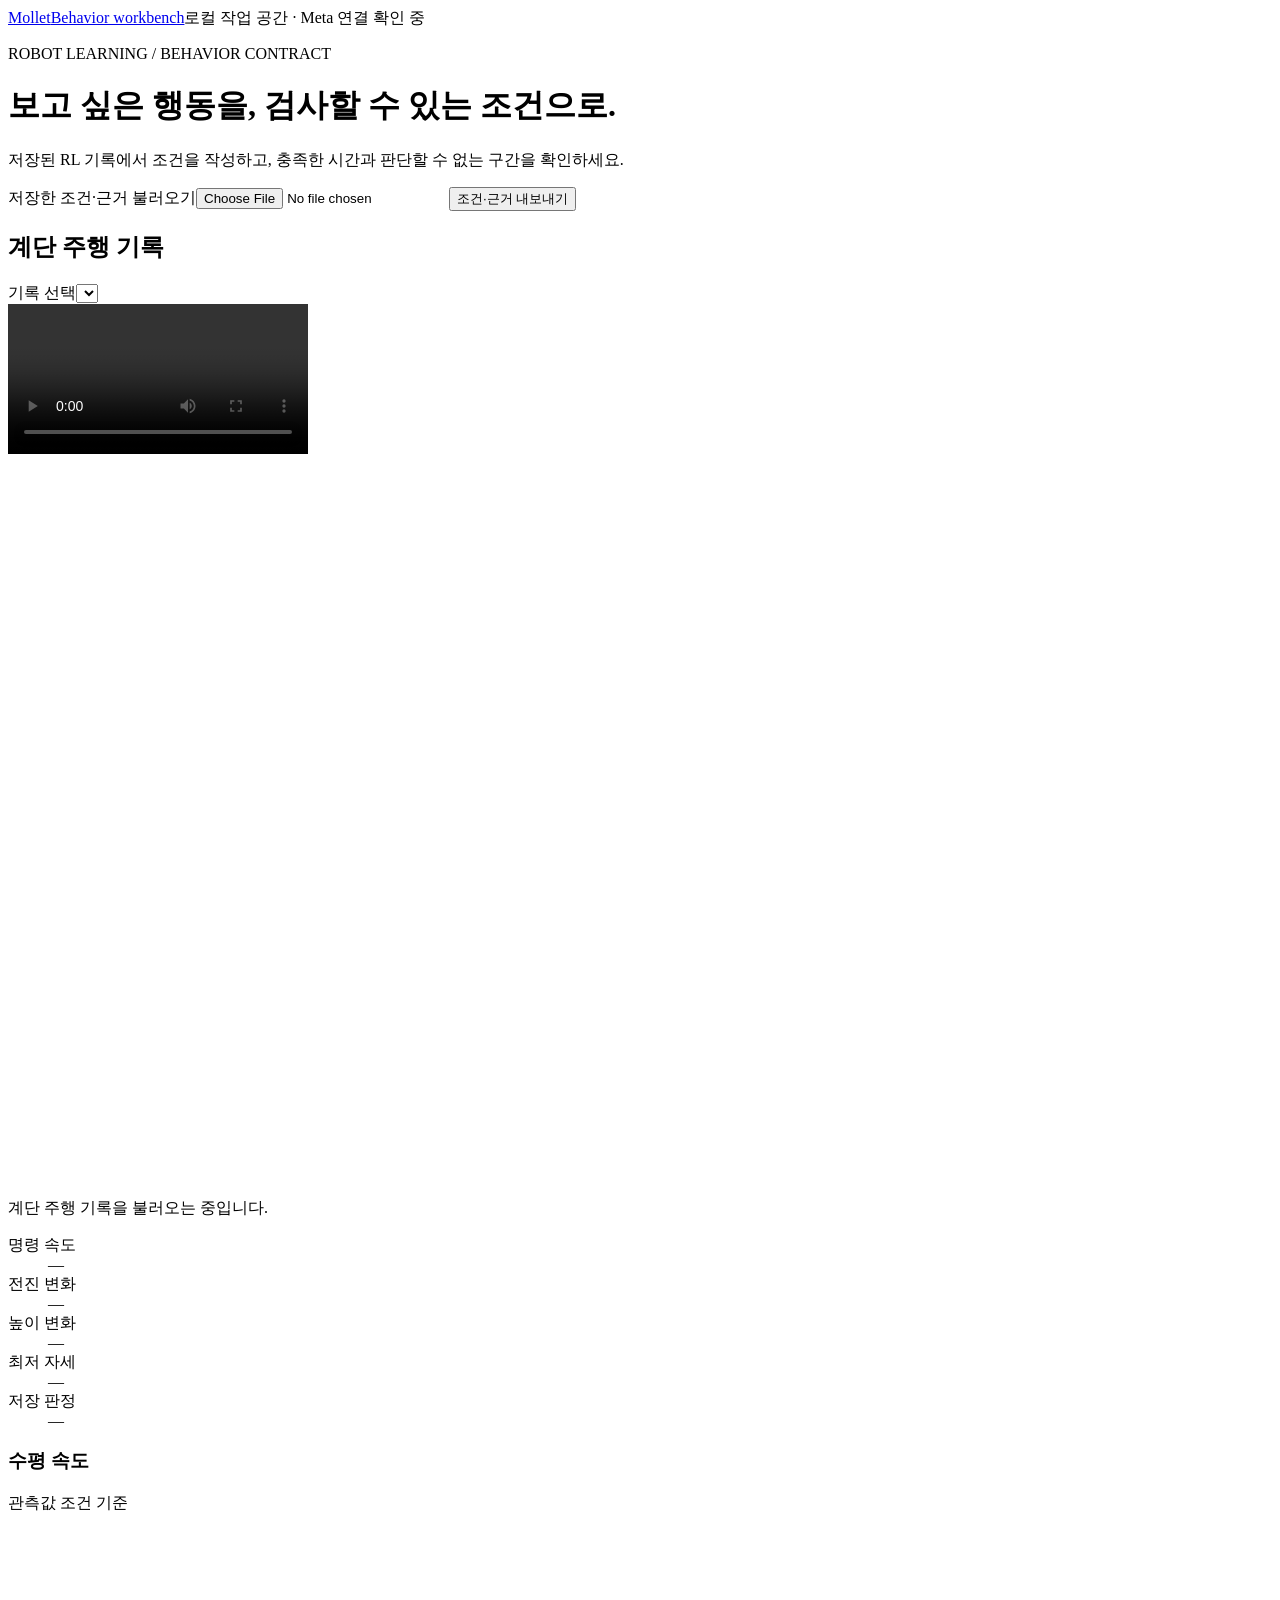
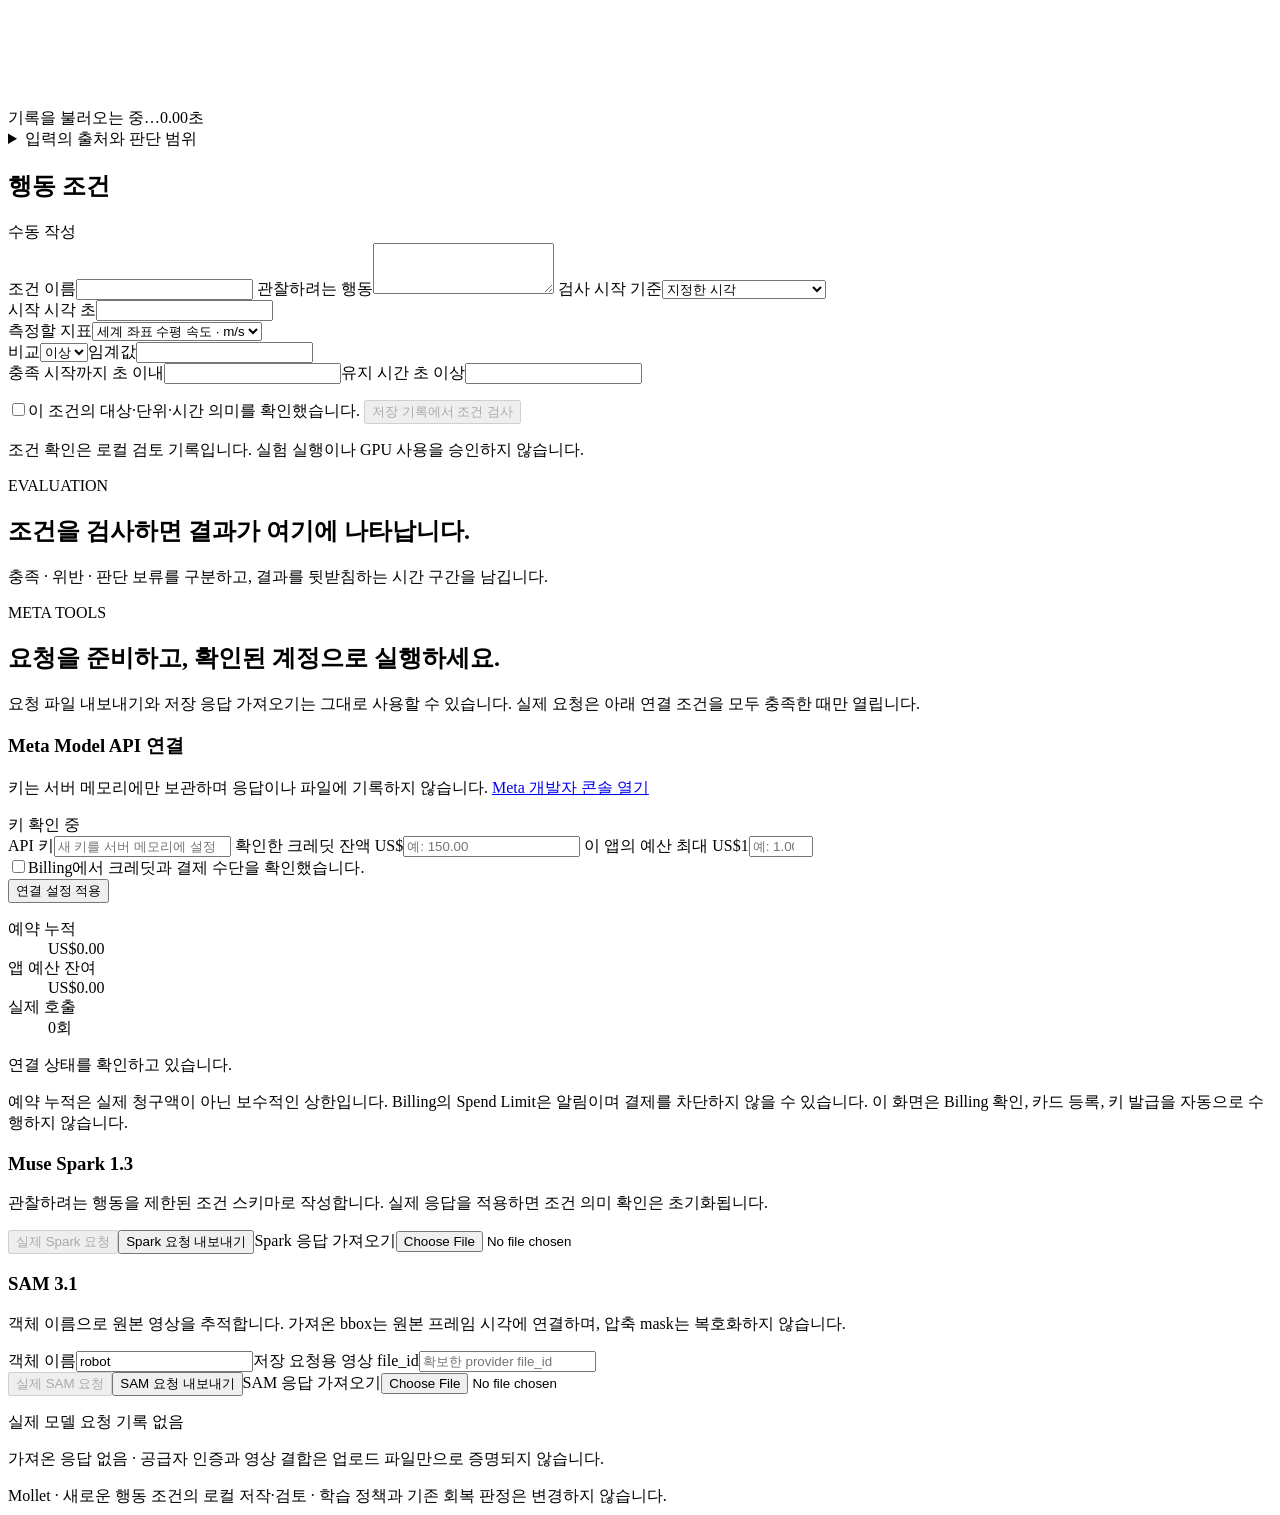
==== src/rl_triage/behavior_authoring/web/index.html @ 264f5475 "feat(behavior-authoring): 저장한 조건과 근거 복구 기능 추가" ====
<!doctype html>
<html lang="ko">
<head><meta charset="utf-8"><meta name="viewport" content="width=device-width,initial-scale=1"><title>Mollet · 행동 조건 편집기</title><link rel="stylesheet" href="/style.css"><script src="/app.js" defer></script></head>
<body>
<header><a class="brand" href="/">Mollet<span>Behavior workbench</span></a><span id="apiMode" class="mode">로컬 작업 공간 · Meta 연결 확인 중</span></header>
<main>
  <div class="intro"><div><p class="eyebrow">ROBOT LEARNING / BEHAVIOR CONTRACT</p><h1>보고 싶은 행동을, 검사할 수 있는 조건으로.</h1><p>저장된 RL 기록에서 조건을 작성하고, 충족한 시간과 판단할 수 없는 구간을 확인하세요.</p></div><div class="buttons"><label class="file-button">저장한 조건·근거 불러오기<input id="restoreExport" type="file" accept=".json,application/json"></label><button id="export" class="secondary">조건·근거 내보내기</button></div></div>
  <p id="error" class="error" role="alert" hidden></p>
  <div class="workspace">
    <section class="viewer" aria-labelledby="videoHeading">
      <div class="section-head"><h2 id="videoHeading">계단 주행 기록</h2><label class="clip-label">기록 선택<select id="clip" aria-label="이족·사족 계단 주행 기록"></select></label></div>
      <div class="video-wrap"><video id="video" controls preload="metadata" playsinline aria-label="저장된 Isaac Lab 계단 주행 영상"></video><canvas id="overlay" width="1280" height="720" aria-label="지정 영역과 가져온 객체의 위치"></canvas></div>
      <p id="caption" class="caption">계단 주행 기록을 불러오는 중입니다.</p>
      <dl id="assessment" class="assessment" aria-label="저장 기록 요약">
        <div><dt>명령 속도</dt><dd id="commandSummary">—</dd></div><div><dt>전진 변화</dt><dd id="dxSummary">—</dd></div><div><dt>높이 변화</dt><dd id="dzSummary">—</dd></div><div><dt>최저 자세</dt><dd id="upSummary">—</dd></div><div><dt>저장 판정</dt><dd id="acceptanceSummary">—</dd></div>
      </dl>
      <div class="chart-head"><h3 id="chartHeading">수평 속도</h3><span><i class="legend actual"></i>관측값 <i class="legend threshold"></i>조건 기준</span></div>
      <canvas id="chart" width="960" height="190" role="img" aria-label="시간에 따른 수평 속도와 조건 임계값"></canvas>
      <div class="chart-meta"><span id="recordInfo">기록을 불러오는 중…</span><span id="timeInfo">0.00초</span></div>
      <details><summary>입력의 출처와 판단 범위</summary><p id="provenance"></p><p>이 예제는 보관된 개발 자료입니다. 조건 결과는 기존의 26조건 회복 판정이나 모델의 성능을 대신하지 않습니다. Go2 0.25 m/s는 상태 SHA로 연결한 원문을 사용합니다. 0.75 m/s 두 기록은 요약만 표시합니다.</p></details>
    </section>
    <section class="editor" aria-labelledby="contractHeading">
      <div class="section-head"><h2 id="contractHeading">행동 조건</h2><span id="sourceTag">수동 작성</span></div>
      <form id="form">
        <label>조건 이름<input id="title" maxlength="200" required></label>
        <label>관찰하려는 행동<textarea id="instruction" rows="3" maxlength="4000" required></textarea></label>
        <label>검사 시작 기준<select id="trigger"><option value="time">지정한 시각</option><option value="region_entry">객체가 지정 영역에 진입</option></select></label>
        <div id="timeFields"><label>시작 시각 <span>초</span><input id="at" type="number" min="0" step="0.02" required></label></div>
        <fieldset id="regionFields" hidden><legend>화면상 영역 · 정규화 좌표</legend><label>객체 ID<input id="objectId" value="1" maxlength="100"></label><div class="four"><label>왼쪽<input id="x1" type="number" min="0" max="1" step="0.01" value="0.35"></label><label>위<input id="y1" type="number" min="0" max="1" step="0.01" value="0.3"></label><label>오른쪽<input id="x2" type="number" min="0" max="1" step="0.01" value="0.65"></label><label>아래<input id="y2" type="number" min="0" max="1" step="0.01" value="0.8"></label></div><p class="hint">영상 위에서 영역을 그리거나 좌표를 입력하세요. SAM 응답의 객체 bbox 중심을 사용합니다. 예제의 영상 승인이 보류되어 영역 판정도 보류됩니다.</p></fieldset>
        <label>측정할 지표<select id="metric"><option value="horizontal_speed_mps">세계 좌표 수평 속도 · m/s</option><option value="command_speed_mps">명령 수평 속도 · m/s</option><option value="base_height_m">몸체 기준점 세계 z · m</option><option value="up_axis_z">수직축 정렬 · -1~1</option></select></label>
        <div class="two"><label>비교<select id="op"><option value="gte">이상</option><option value="lte">이하</option></select></label><label>임계값<input id="threshold" type="number" step="0.01" required></label></div>
        <div class="two"><label>충족 시작까지 <span>초 이내</span><input id="deadline" type="number" min="0" step="0.1" required></label><label>유지 시간 <span>초 이상</span><input id="hold" type="number" min="0.01" step="0.1" required></label></div>
        <p id="plainCondition" class="condition-summary"></p>
        <label class="check"><input id="reviewed" type="checkbox"><span>이 조건의 대상·단위·시간 의미를 확인했습니다.</span></label>
        <button type="submit" class="primary" id="evaluate" disabled>저장 기록에서 조건 검사</button>
      </form>
      <p class="hint">조건 확인은 로컬 검토 기록입니다. 실험 실행이나 GPU 사용을 승인하지 않습니다.</p>
    </section>
  </div>
  <section class="result" aria-labelledby="resultHeading"><div><p class="eyebrow">EVALUATION</p><h2 id="resultHeading">조건을 검사하면 결과가 여기에 나타납니다.</h2><p id="resultReason">충족 · 위반 · 판단 보류를 구분하고, 결과를 뒷받침하는 시간 구간을 남깁니다.</p></div><div class="result-actions"><span id="stage"></span><button id="jump" class="secondary" hidden>근거 시각으로 이동</button></div><ul id="warnings"></ul></section>
  <section class="connections" aria-labelledby="connectionsHeading">
    <div><p class="eyebrow">META TOOLS</p><h2 id="connectionsHeading">요청을 준비하고, 확인된 계정으로 실행하세요.</h2><p>요청 파일 내보내기와 저장 응답 가져오기는 그대로 사용할 수 있습니다. 실제 요청은 아래 연결 조건을 모두 충족한 때만 열립니다.</p></div>
    <div class="meta-setup" aria-labelledby="metaSetupHeading">
      <div class="meta-setup-head"><div><h3 id="metaSetupHeading">Meta Model API 연결</h3><p>키는 서버 메모리에만 보관하며 응답이나 파일에 기록하지 않습니다. <a href="https://dev.meta.ai/" target="_blank" rel="noreferrer">Meta 개발자 콘솔 열기</a></p></div><span id="keyConfigured" class="status-pill">키 확인 중</span></div>
      <div class="meta-settings">
        <label>API 키<input id="metaApiKey" type="password" autocomplete="off" spellcheck="false" placeholder="새 키를 서버 메모리에 설정"></label>
        <label>확인한 크레딧 잔액 <span>US$</span><input id="metaCredit" type="number" min="0" step="0.01" placeholder="예: 150.00" required></label>
        <label>이 앱의 예산 <span>최대 US$1</span><input id="metaBudget" type="number" min="0.01" max="1" step="0.01" placeholder="예: 1.00" required></label>
      </div>
      <label class="check meta-confirm"><input id="metaCreditConfirmed" type="checkbox"><span>Billing에서 크레딧과 결제 수단을 확인했습니다.</span></label>
      <div class="buttons"><button id="metaConfigure" class="primary">연결 설정 적용</button></div>
      <dl class="meta-budget" aria-label="Meta API 사용 예산">
        <div><dt>예약 누적</dt><dd id="metaReserved">US$0.00</dd></div><div><dt>앱 예산 잔여</dt><dd id="metaAvailable">US$0.00</dd></div><div><dt>실제 호출</dt><dd id="metaCalls">0회</dd></div>
      </dl>
      <p id="metaConnectionStatus" role="status" class="hint">연결 상태를 확인하고 있습니다.</p><ul id="metaBlockers" class="meta-blockers"></ul>
      <p class="hint">예약 누적은 실제 청구액이 아닌 보수적인 상한입니다. Billing의 Spend Limit은 알림이며 결제를 차단하지 않을 수 있습니다. 이 화면은 Billing 확인, 카드 등록, 키 발급을 자동으로 수행하지 않습니다.</p>
    </div>
    <div class="tool-columns">
      <div><h3>Muse Spark 1.3</h3><p>관찰하려는 행동을 제한된 조건 스키마로 작성합니다. 실제 응답을 적용하면 조건 의미 확인은 초기화됩니다.</p><div class="buttons"><button id="sparkLive" class="primary" disabled>실제 Spark 요청</button><button id="sparkRequest" class="secondary">Spark 요청 내보내기</button><label class="file-button">Spark 응답 가져오기<input id="sparkResponse" type="file" accept=".json,.txt,.sse"></label></div></div>
      <div><h3>SAM 3.1</h3><p>객체 이름으로 원본 영상을 추적합니다. 가져온 bbox는 원본 프레임 시각에 연결하며, 압축 mask는 복호화하지 않습니다.</p><div class="two"><label>객체 이름<input id="target" value="robot" maxlength="200"></label><label>저장 요청용 영상 file_id<input id="videoRef" placeholder="확보한 provider file_id" maxlength="500"></label></div><div class="buttons"><button id="samLive" class="primary" disabled>실제 SAM 요청</button><button id="samRequest" class="secondary">SAM 요청 내보내기</button><label class="file-button">SAM 응답 가져오기<input id="samResponse" type="file" accept=".json,.txt,.sse"></label></div></div>
    </div>
    <p id="metaRunStatus" role="status" class="hint">실제 모델 요청 기록 없음</p><p id="importStatus" role="status" class="hint">가져온 응답 없음 · 공급자 인증과 영상 결합은 업로드 파일만으로 증명되지 않습니다.</p>
  </section>
</main><footer>Mollet · 새로운 행동 조건의 로컬 저작·검토 · 학습 정책과 기존 회복 판정은 변경하지 않습니다.</footer>
</body></html>
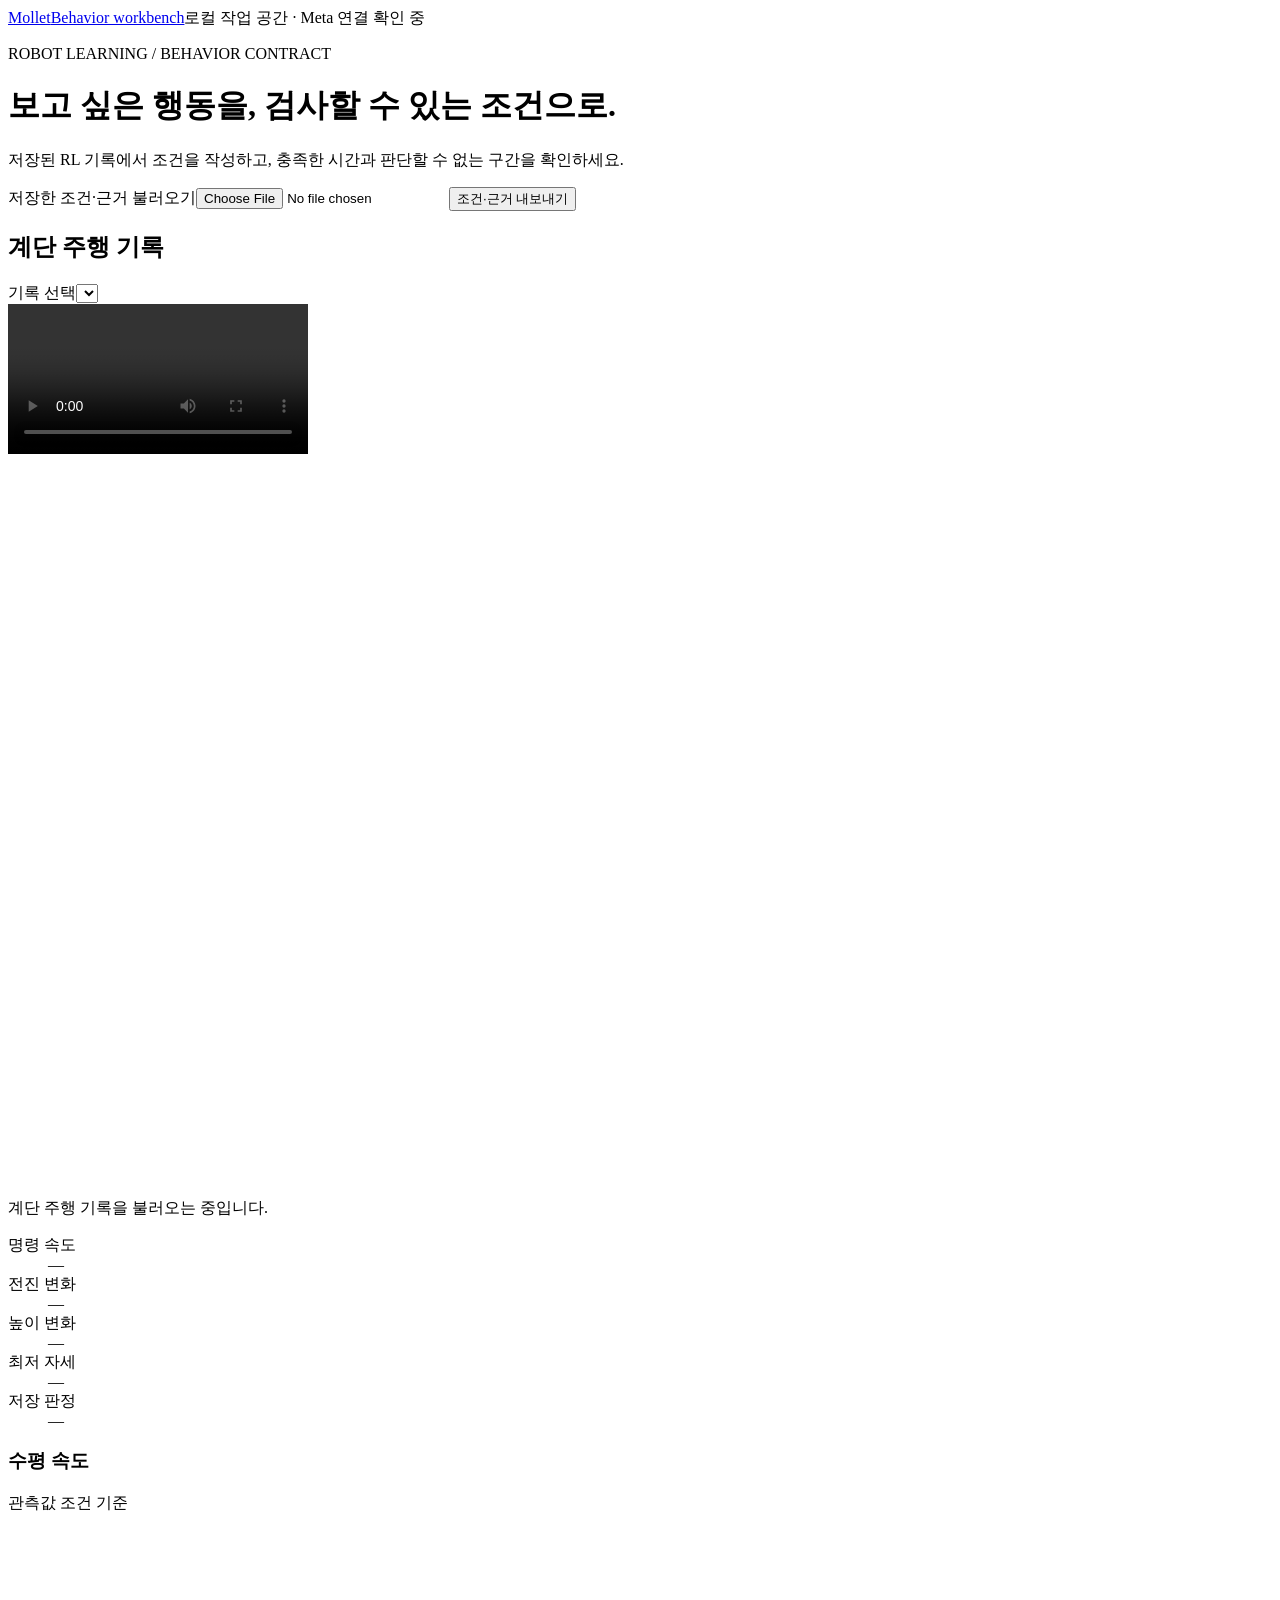
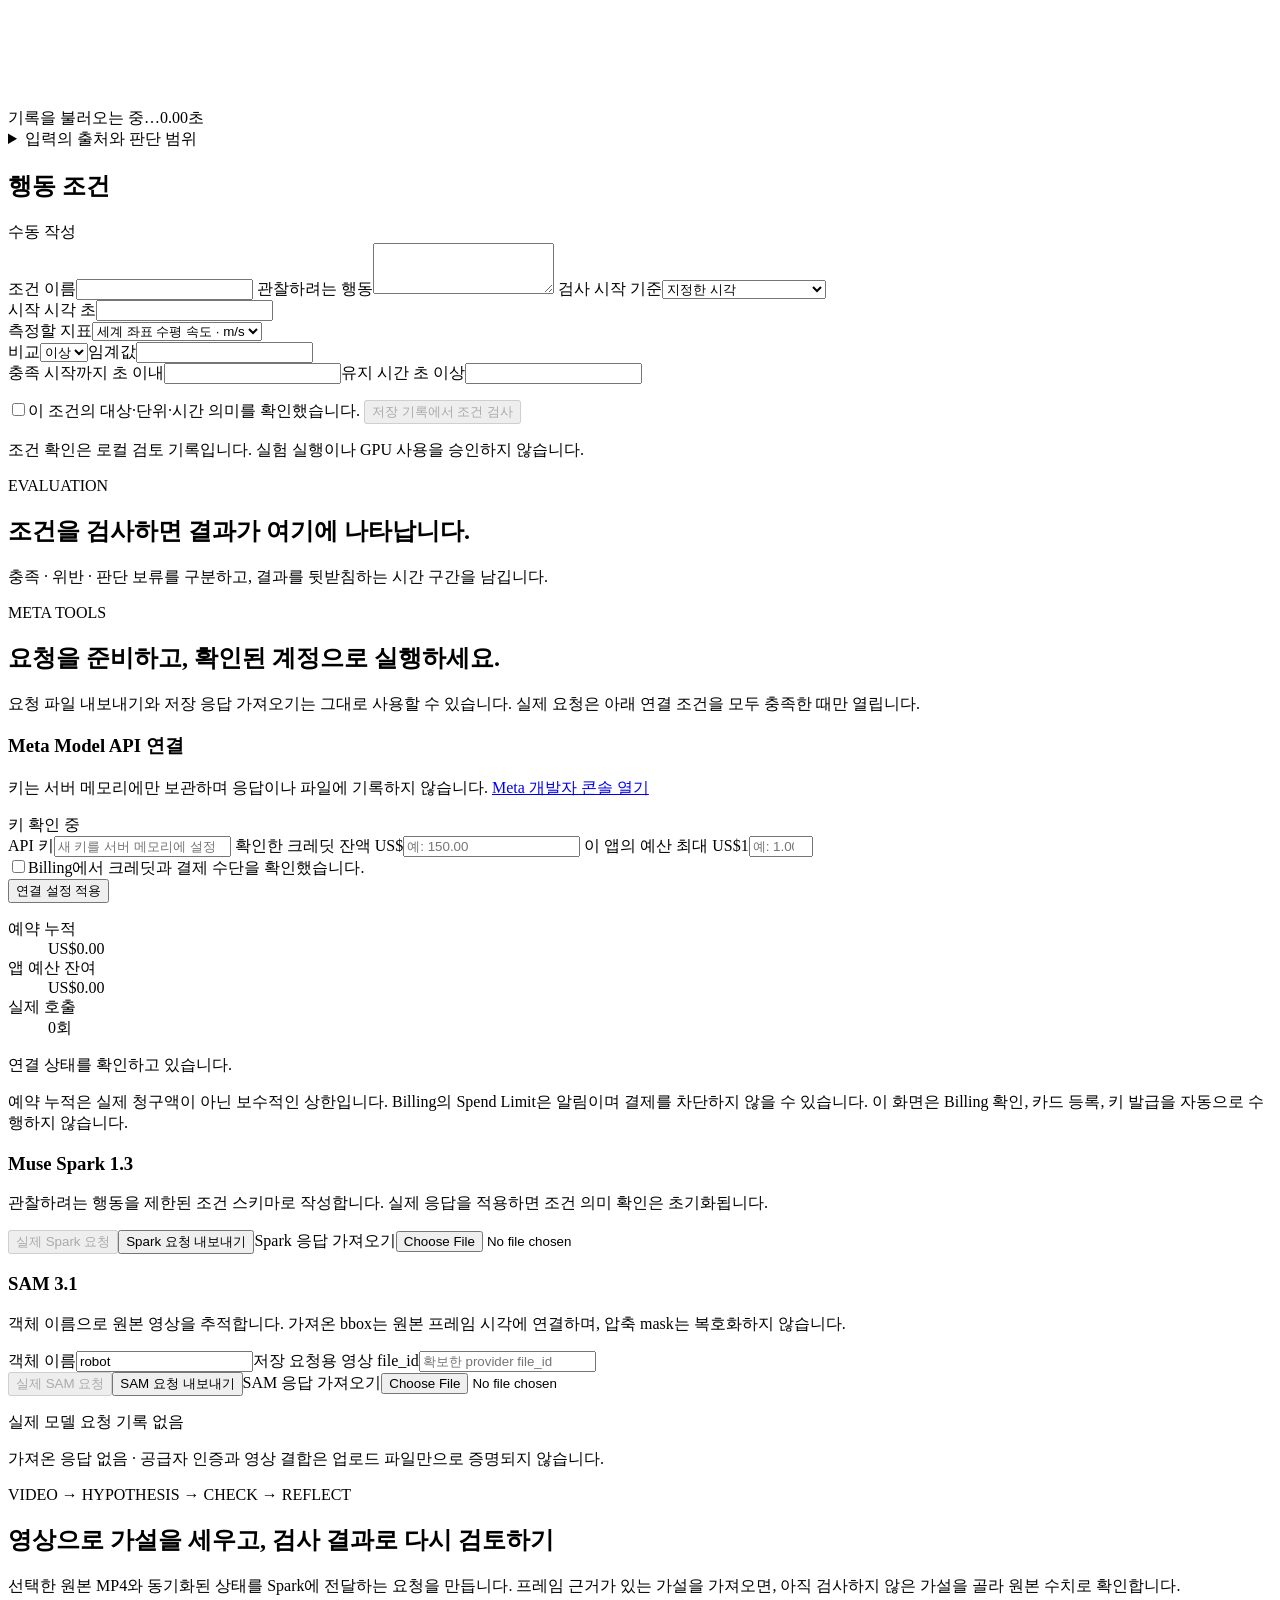
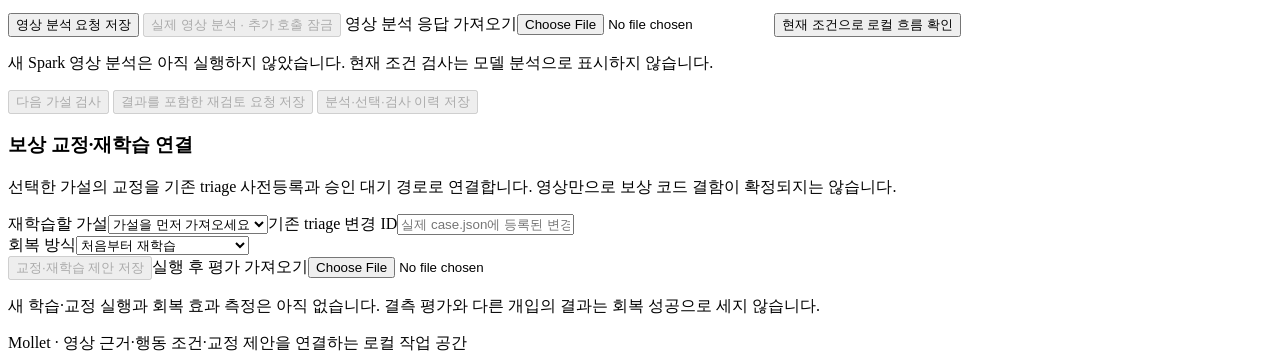
==== commit cc73d217: "feat(meta): 영상 가설 검토와 등록 교정 소비 경로 연결" ====
--- a/src/rl_triage/behavior_authoring/web/index.html
+++ b/src/rl_triage/behavior_authoring/web/index.html
@@ -1,6 +1,6 @@
 <!doctype html>
 <html lang="ko">
-<head><meta charset="utf-8"><meta name="viewport" content="width=device-width,initial-scale=1"><title>Mollet · 행동 조건 편집기</title><link rel="stylesheet" href="/style.css"><script src="/app.js" defer></script></head>
+<head><meta charset="utf-8"><meta name="viewport" content="width=device-width,initial-scale=1"><title>Mollet · 행동 조건 편집기</title><link rel="stylesheet" href="/style.css"><script src="/app.js" defer></script><script src="/improvement.js" defer></script></head>
 <body>
 <header><a class="brand" href="/">Mollet<span>Behavior workbench</span></a><span id="apiMode" class="mode">로컬 작업 공간 · Meta 연결 확인 중</span></header>
 <main>
@@ -29,7 +29,7 @@
         <fieldset id="regionFields" hidden><legend>화면상 영역 · 정규화 좌표</legend><label>객체 ID<input id="objectId" value="1" maxlength="100"></label><div class="four"><label>왼쪽<input id="x1" type="number" min="0" max="1" step="0.01" value="0.35"></label><label>위<input id="y1" type="number" min="0" max="1" step="0.01" value="0.3"></label><label>오른쪽<input id="x2" type="number" min="0" max="1" step="0.01" value="0.65"></label><label>아래<input id="y2" type="number" min="0" max="1" step="0.01" value="0.8"></label></div><p class="hint">영상 위에서 영역을 그리거나 좌표를 입력하세요. SAM 응답의 객체 bbox 중심을 사용합니다. 예제의 영상 승인이 보류되어 영역 판정도 보류됩니다.</p></fieldset>
         <label>측정할 지표<select id="metric"><option value="horizontal_speed_mps">세계 좌표 수평 속도 · m/s</option><option value="command_speed_mps">명령 수평 속도 · m/s</option><option value="base_height_m">몸체 기준점 세계 z · m</option><option value="up_axis_z">수직축 정렬 · -1~1</option></select></label>
         <div class="two"><label>비교<select id="op"><option value="gte">이상</option><option value="lte">이하</option></select></label><label>임계값<input id="threshold" type="number" step="0.01" required></label></div>
-        <div class="two"><label>충족 시작까지 <span>초 이내</span><input id="deadline" type="number" min="0" step="0.1" required></label><label>유지 시간 <span>초 이상</span><input id="hold" type="number" min="0.01" step="0.1" required></label></div>
+        <div class="two"><label>충족 시작까지 <span>초 이내</span><input id="deadline" type="number" min="0" step="0.1" required></label><label>유지 시간 <span>초 이상</span><input id="hold" type="number" min="0.01" step="0.01" required></label></div>
         <p id="plainCondition" class="condition-summary"></p>
         <label class="check"><input id="reviewed" type="checkbox"><span>이 조건의 대상·단위·시간 의미를 확인했습니다.</span></label>
         <button type="submit" class="primary" id="evaluate" disabled>저장 기록에서 조건 검사</button>
@@ -61,5 +61,30 @@
     </div>
     <p id="metaRunStatus" role="status" class="hint">실제 모델 요청 기록 없음</p><p id="importStatus" role="status" class="hint">가져온 응답 없음 · 공급자 인증과 영상 결합은 업로드 파일만으로 증명되지 않습니다.</p>
   </section>
-</main><footer>Mollet · 새로운 행동 조건의 로컬 저작·검토 · 학습 정책과 기존 회복 판정은 변경하지 않습니다.</footer>
+  <section class="connections improvement" aria-labelledby="improvementHeading">
+    <p class="eyebrow">VIDEO → HYPOTHESIS → CHECK → REFLECT</p>
+    <h2 id="improvementHeading">영상으로 가설을 세우고, 검사 결과로 다시 검토하기</h2>
+    <p>선택한 원본 MP4와 동기화된 상태를 Spark에 전달하는 요청을 만듭니다. 프레임 근거가 있는 가설을 가져오면, 아직 검사하지 않은 가설을 골라 원본 수치로 확인합니다.</p>
+    <div class="buttons">
+      <button id="visionPrepare" class="primary">영상 분석 요청 저장</button>
+      <button id="visionLive" class="secondary" disabled>실제 영상 분석 · 추가 호출 잠금</button>
+      <label class="file-button">영상 분석 응답 가져오기<input id="visionResponse" type="file" accept=".json,.txt,.sse"></label>
+      <button id="visionSeed" class="secondary">현재 조건으로 로컬 흐름 확인</button>
+    </div>
+    <p id="visionStatus" role="status" class="hint">새 Spark 영상 분석은 아직 실행하지 않았습니다. 현재 조건 검사는 모델 분석으로 표시하지 않습니다.</p>
+    <div id="hypothesisList" class="hypothesis-list"></div>
+    <div class="buttons">
+      <button id="visionStep" class="primary" disabled>다음 가설 검사</button>
+      <button id="visionReflect" class="secondary" disabled>결과를 포함한 재검토 요청 저장</button>
+      <button id="visionExport" class="secondary" disabled>분석·선택·검사 이력 저장</button>
+    </div>
+    <ol id="researchHistory" aria-label="가설 검사 이력"></ol>
+    <h3>보상 교정·재학습 연결</h3>
+    <p>선택한 가설의 교정을 기존 triage 사전등록과 승인 대기 경로로 연결합니다. 영상만으로 보상 코드 결함이 확정되지는 않습니다.</p>
+    <div class="two"><label>재학습할 가설<select id="trainingHypothesis"><option value="">가설을 먼저 가져오세요</option></select></label><label>기존 triage 변경 ID<input id="trainingChange" maxlength="200" placeholder="실제 case.json에 등록된 변경 ID"></label></div>
+    <div class="two"><label>회복 방식<select id="trainingMode"><option value="restart">처음부터 재학습</option><option value="resume">체크포인트에서 이어 학습</option></select></label><div class="buttons"><button id="trainingPrepare" class="secondary" disabled>교정·재학습 제안 저장</button><label class="file-button">실행 후 평가 가져오기<input id="recoveryResponse" type="file" accept=".json,application/json"></label></div></div>
+    <p id="recoveryStatus" role="status" class="hint">새 학습·교정 실행과 회복 효과 측정은 아직 없습니다. 결측 평가와 다른 개입의 결과는 회복 성공으로 세지 않습니다.</p>
+    <pre id="recoveryResult" class="recovery-result" hidden></pre>
+  </section>
+</main><footer>Mollet · 영상 근거·행동 조건·교정 제안을 연결하는 로컬 작업 공간</footer>
 </body></html>
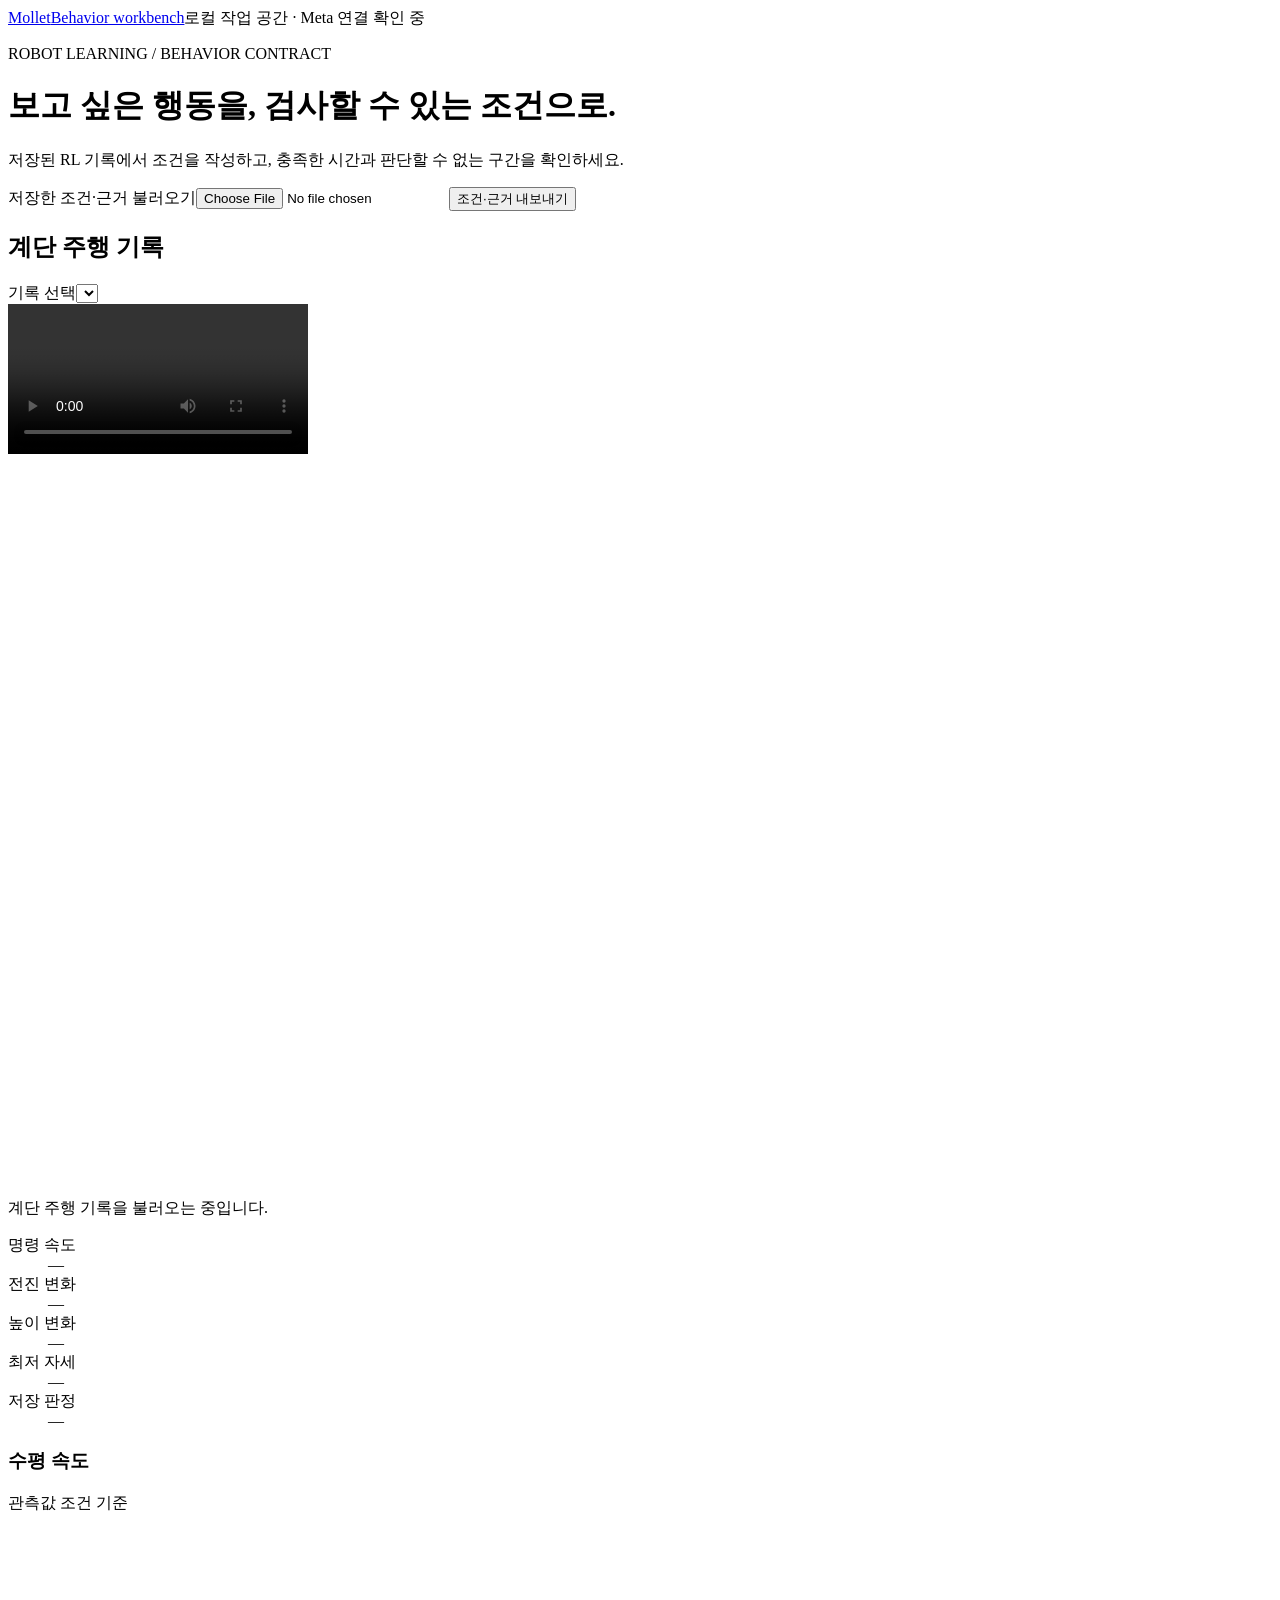
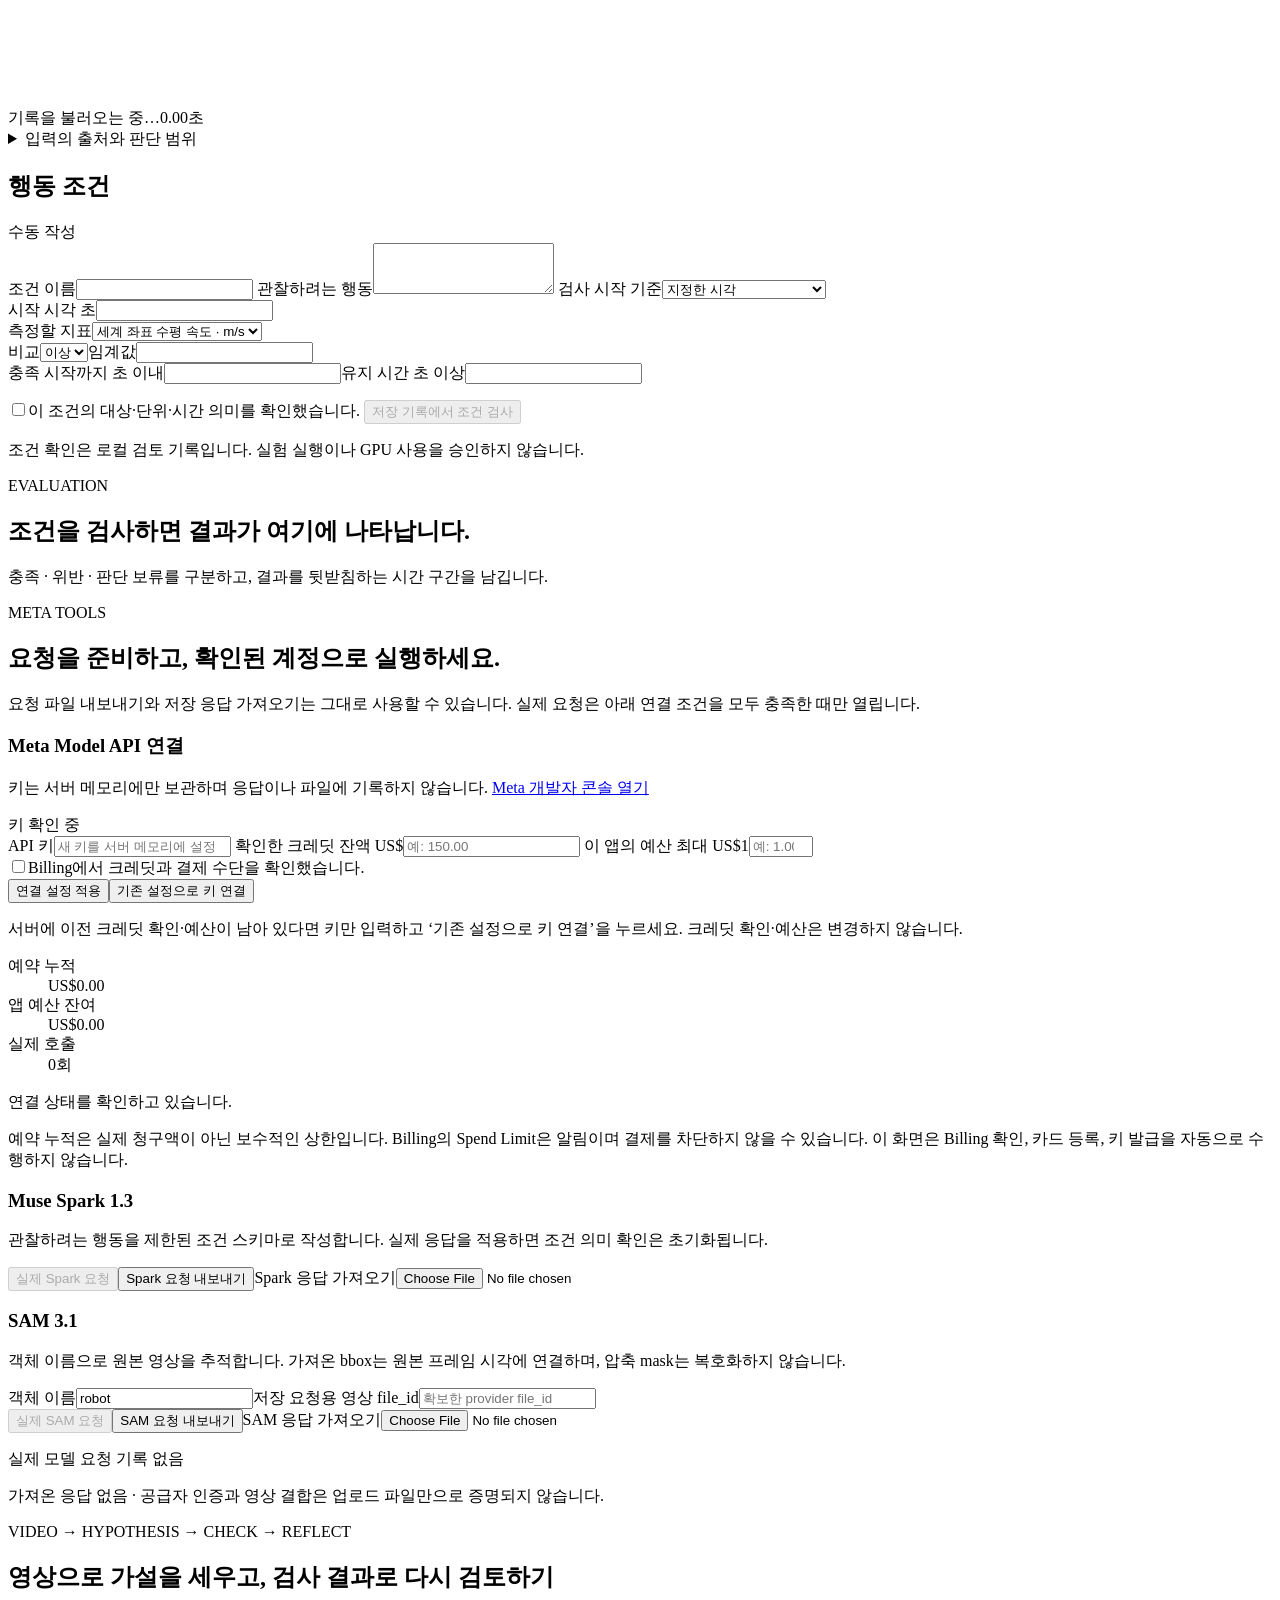
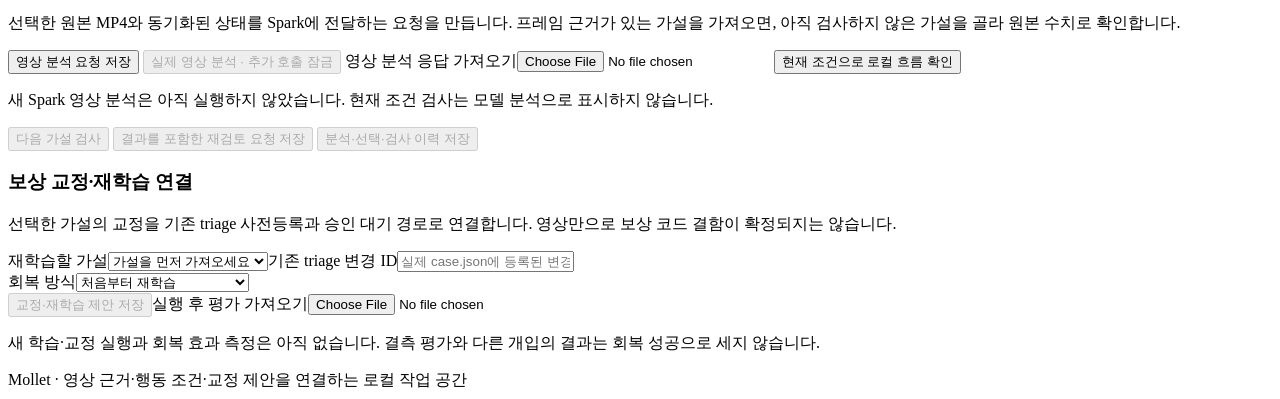
==== commit e95baa0b: "fix(meta): 재검토 검사식과 기존 설정을 유지하는 키 연결 보완" ====
--- a/src/rl_triage/behavior_authoring/web/index.html
+++ b/src/rl_triage/behavior_authoring/web/index.html
@@ -48,7 +48,8 @@
         <label>이 앱의 예산 <span>최대 US$1</span><input id="metaBudget" type="number" min="0.01" max="1" step="0.01" placeholder="예: 1.00" required></label>
       </div>
       <label class="check meta-confirm"><input id="metaCreditConfirmed" type="checkbox"><span>Billing에서 크레딧과 결제 수단을 확인했습니다.</span></label>
-      <div class="buttons"><button id="metaConfigure" class="primary">연결 설정 적용</button></div>
+      <div class="buttons"><button id="metaConfigure" class="primary">연결 설정 적용</button><button id="metaKeyOnly" class="secondary">기존 설정으로 키 연결</button></div>
+      <p class="hint">서버에 이전 크레딧 확인·예산이 남아 있다면 키만 입력하고 ‘기존 설정으로 키 연결’을 누르세요. 크레딧 확인·예산은 변경하지 않습니다.</p>
       <dl class="meta-budget" aria-label="Meta API 사용 예산">
         <div><dt>예약 누적</dt><dd id="metaReserved">US$0.00</dd></div><div><dt>앱 예산 잔여</dt><dd id="metaAvailable">US$0.00</dd></div><div><dt>실제 호출</dt><dd id="metaCalls">0회</dd></div>
       </dl>
@@ -72,6 +73,7 @@
       <button id="visionSeed" class="secondary">현재 조건으로 로컬 흐름 확인</button>
     </div>
     <p id="visionStatus" role="status" class="hint">새 Spark 영상 분석은 아직 실행하지 않았습니다. 현재 조건 검사는 모델 분석으로 표시하지 않습니다.</p>
+    <ul id="visionLimitations" class="hint"></ul>
     <div id="hypothesisList" class="hypothesis-list"></div>
     <div class="buttons">
       <button id="visionStep" class="primary" disabled>다음 가설 검사</button>
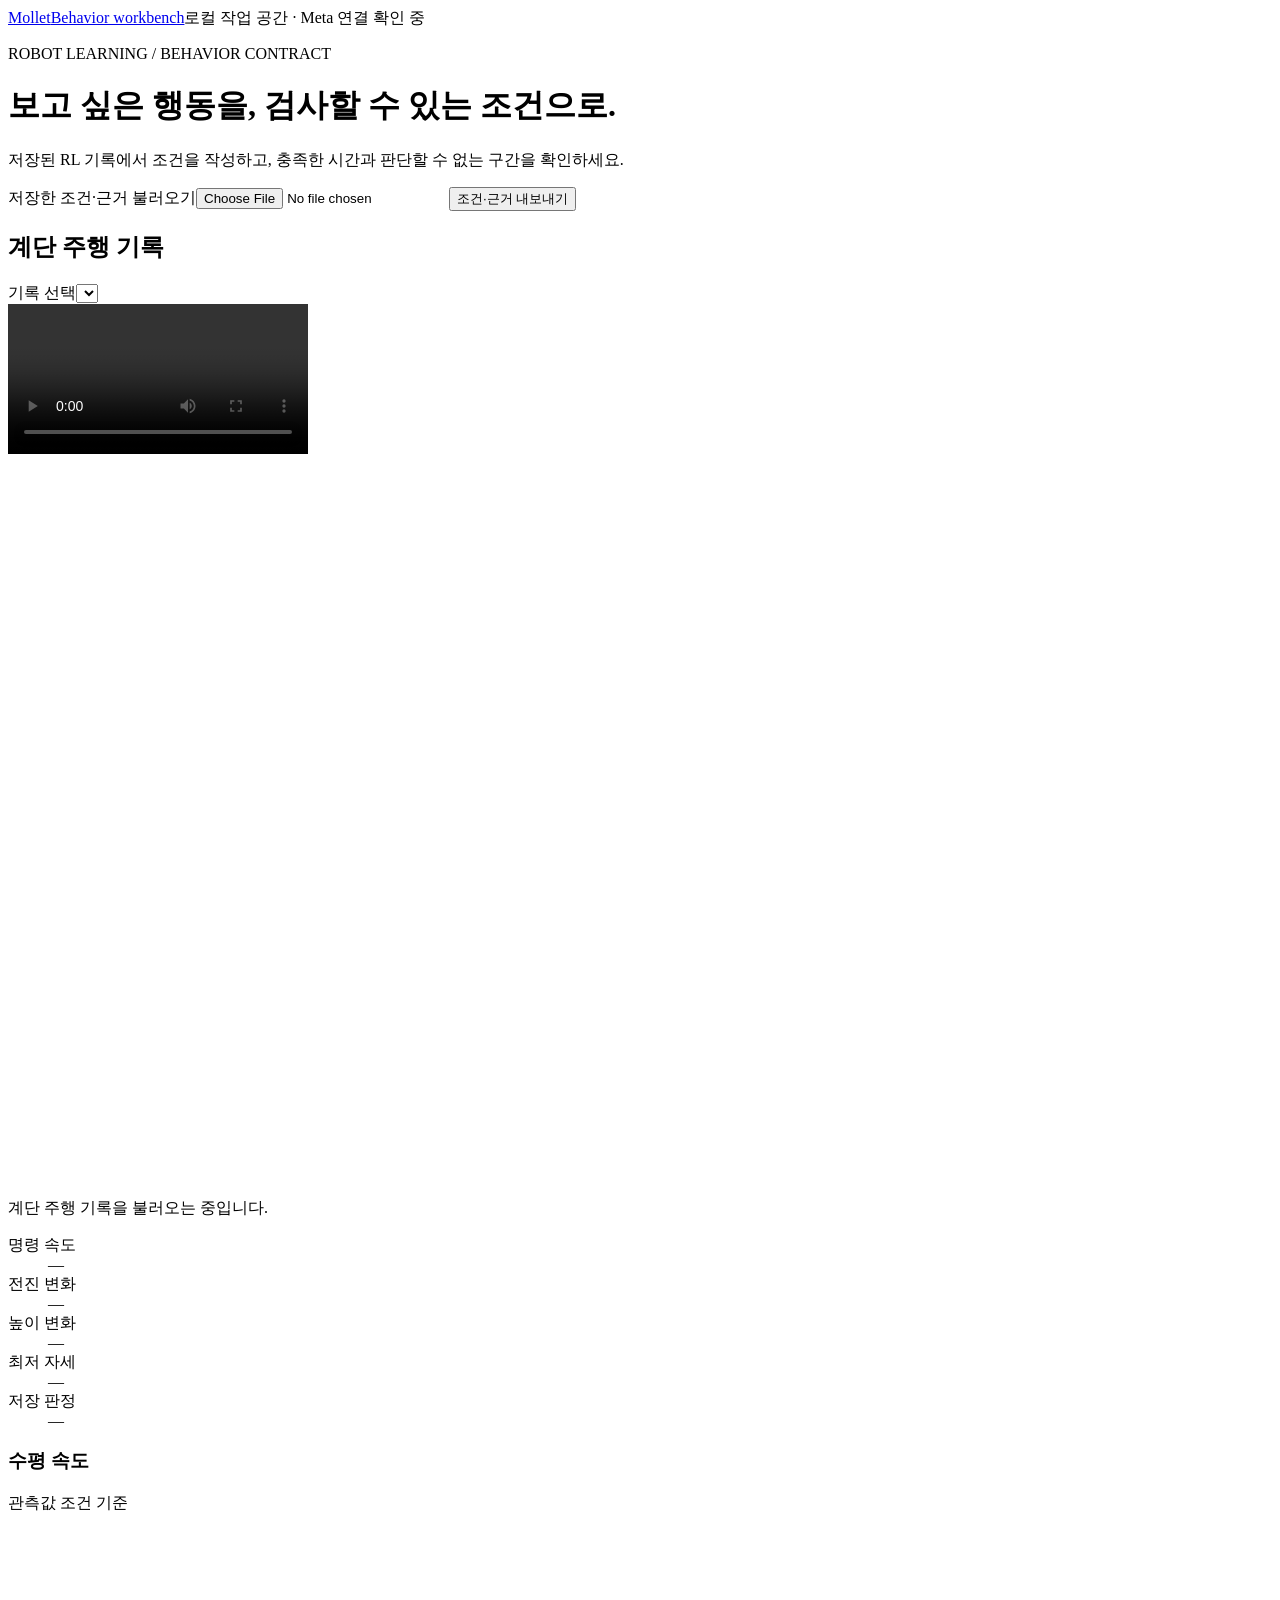
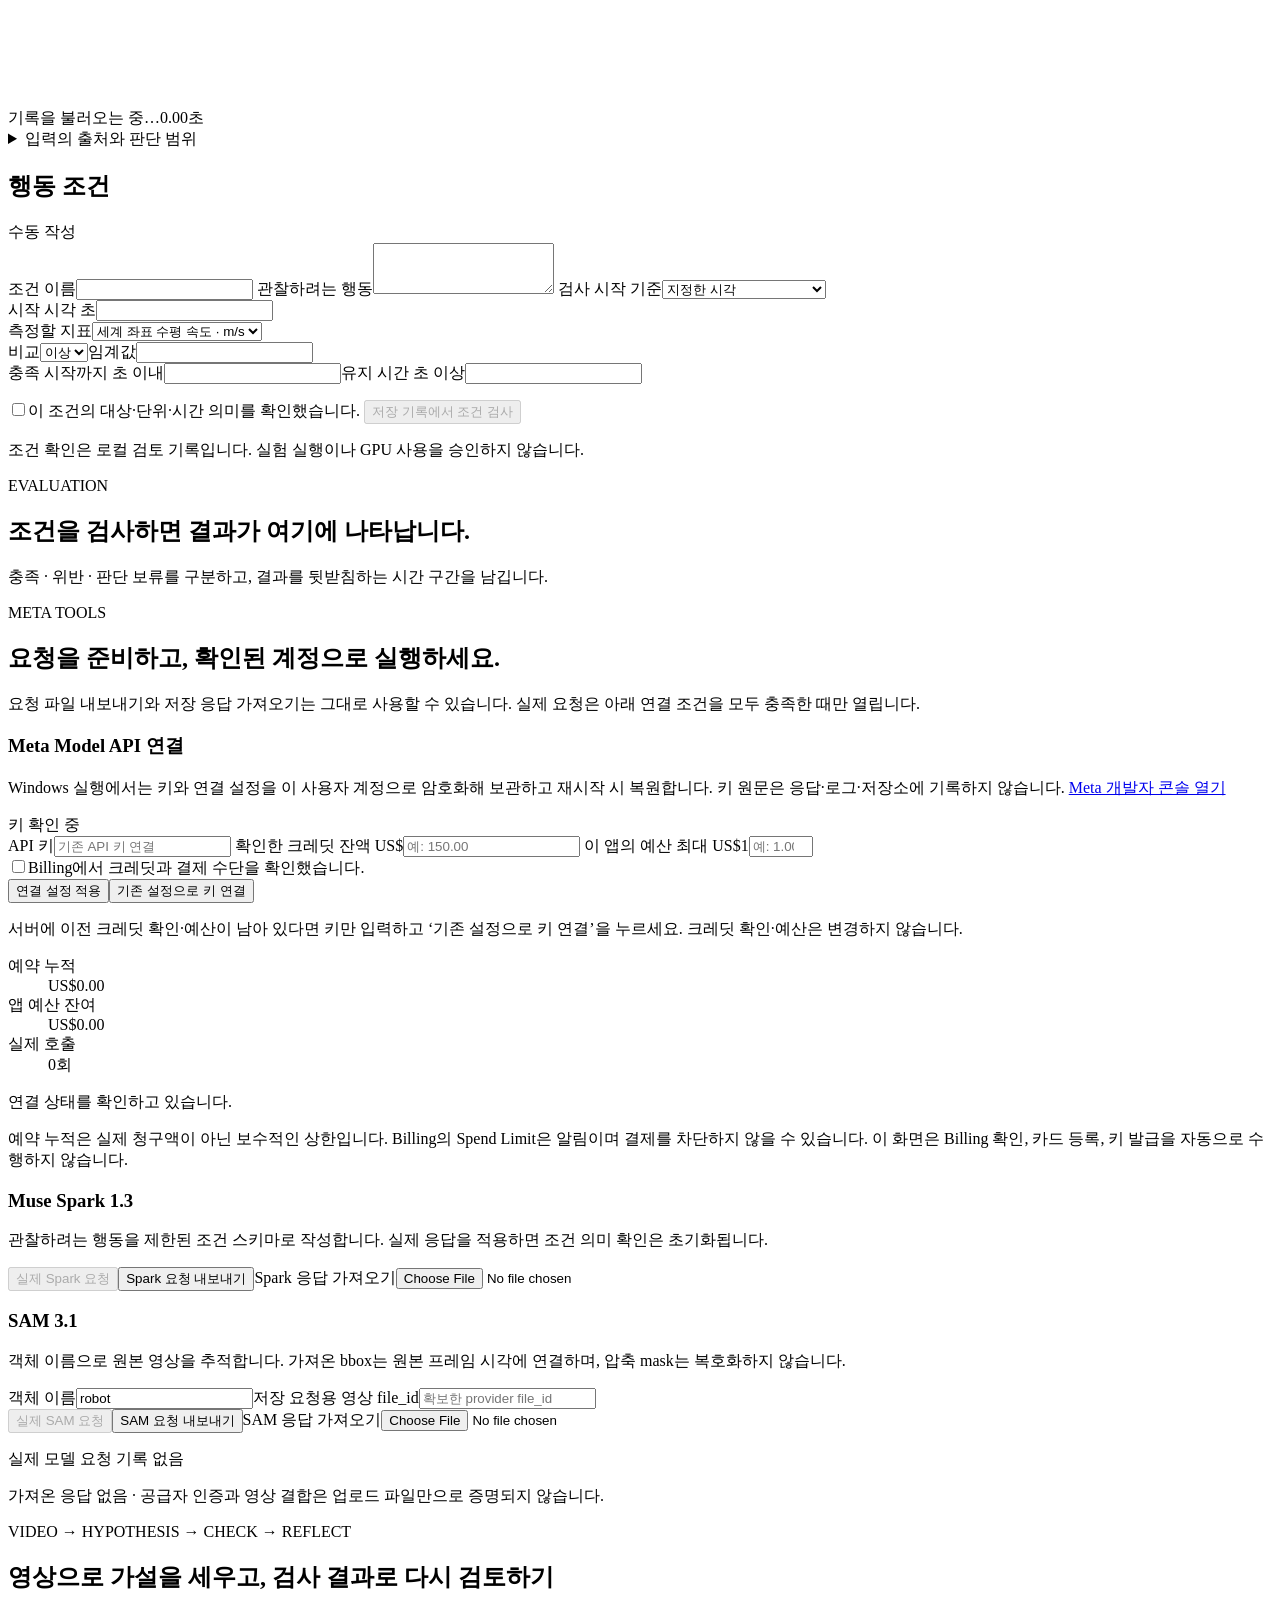
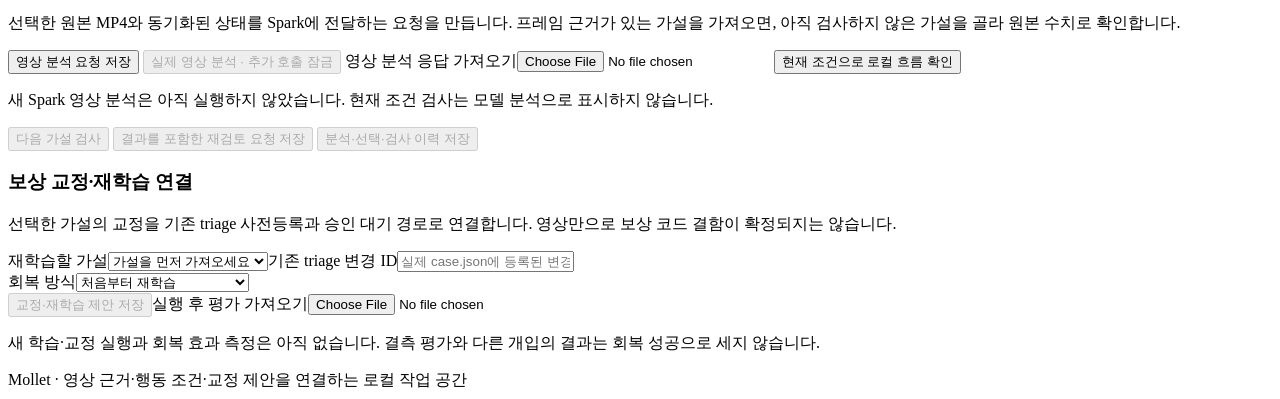
==== commit 0786e4d6: "fix(meta): 기존 API 연결을 사용자 암호화 저장소에서 자동 복원" ====
--- a/src/rl_triage/behavior_authoring/web/index.html
+++ b/src/rl_triage/behavior_authoring/web/index.html
@@ -41,9 +41,9 @@
   <section class="connections" aria-labelledby="connectionsHeading">
     <div><p class="eyebrow">META TOOLS</p><h2 id="connectionsHeading">요청을 준비하고, 확인된 계정으로 실행하세요.</h2><p>요청 파일 내보내기와 저장 응답 가져오기는 그대로 사용할 수 있습니다. 실제 요청은 아래 연결 조건을 모두 충족한 때만 열립니다.</p></div>
     <div class="meta-setup" aria-labelledby="metaSetupHeading">
-      <div class="meta-setup-head"><div><h3 id="metaSetupHeading">Meta Model API 연결</h3><p>키는 서버 메모리에만 보관하며 응답이나 파일에 기록하지 않습니다. <a href="https://dev.meta.ai/" target="_blank" rel="noreferrer">Meta 개발자 콘솔 열기</a></p></div><span id="keyConfigured" class="status-pill">키 확인 중</span></div>
+      <div class="meta-setup-head"><div><h3 id="metaSetupHeading">Meta Model API 연결</h3><p>Windows 실행에서는 키와 연결 설정을 이 사용자 계정으로 암호화해 보관하고 재시작 시 복원합니다. 키 원문은 응답·로그·저장소에 기록하지 않습니다. <a href="https://dev.meta.ai/" target="_blank" rel="noreferrer">Meta 개발자 콘솔 열기</a></p></div><span id="keyConfigured" class="status-pill">키 확인 중</span></div>
       <div class="meta-settings">
-        <label>API 키<input id="metaApiKey" type="password" autocomplete="off" spellcheck="false" placeholder="새 키를 서버 메모리에 설정"></label>
+        <label>API 키<input id="metaApiKey" type="password" autocomplete="off" spellcheck="false" placeholder="기존 API 키 연결"></label>
         <label>확인한 크레딧 잔액 <span>US$</span><input id="metaCredit" type="number" min="0" step="0.01" placeholder="예: 150.00" required></label>
         <label>이 앱의 예산 <span>최대 US$1</span><input id="metaBudget" type="number" min="0.01" max="1" step="0.01" placeholder="예: 1.00" required></label>
       </div>
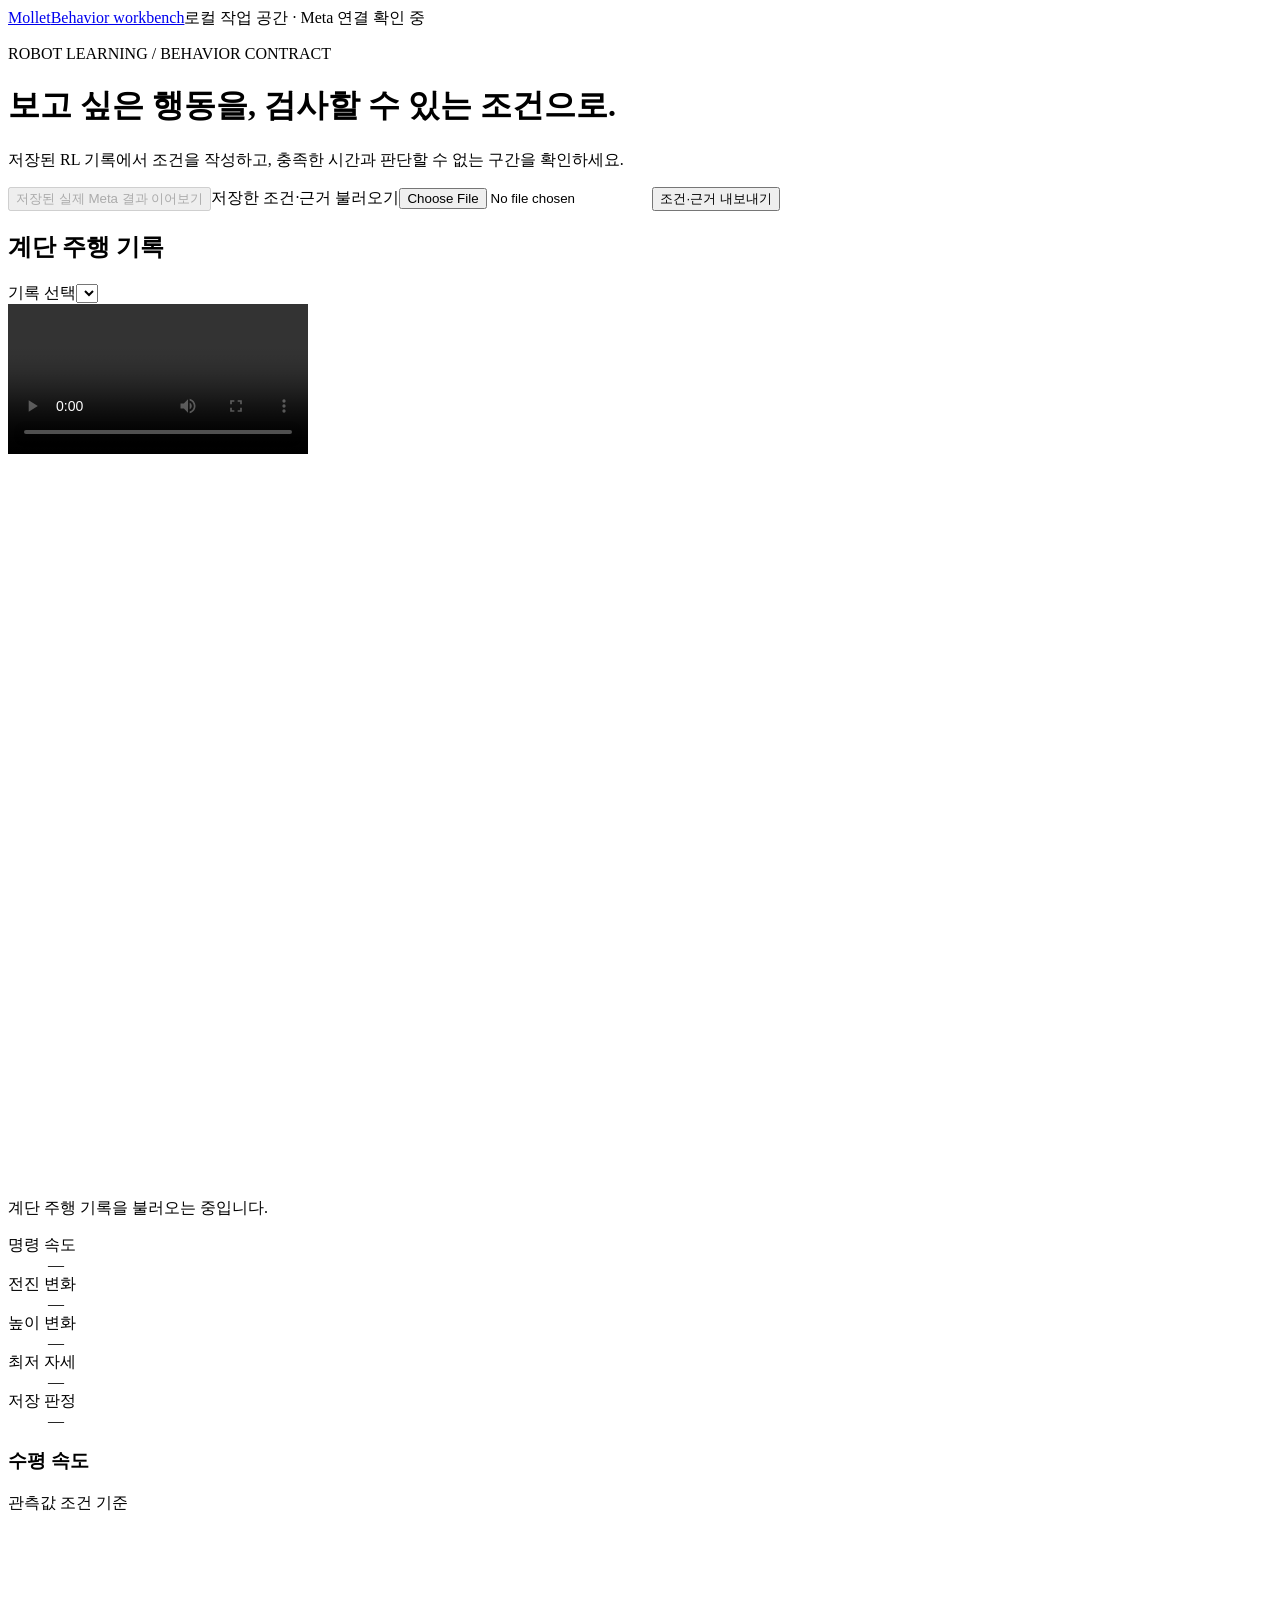
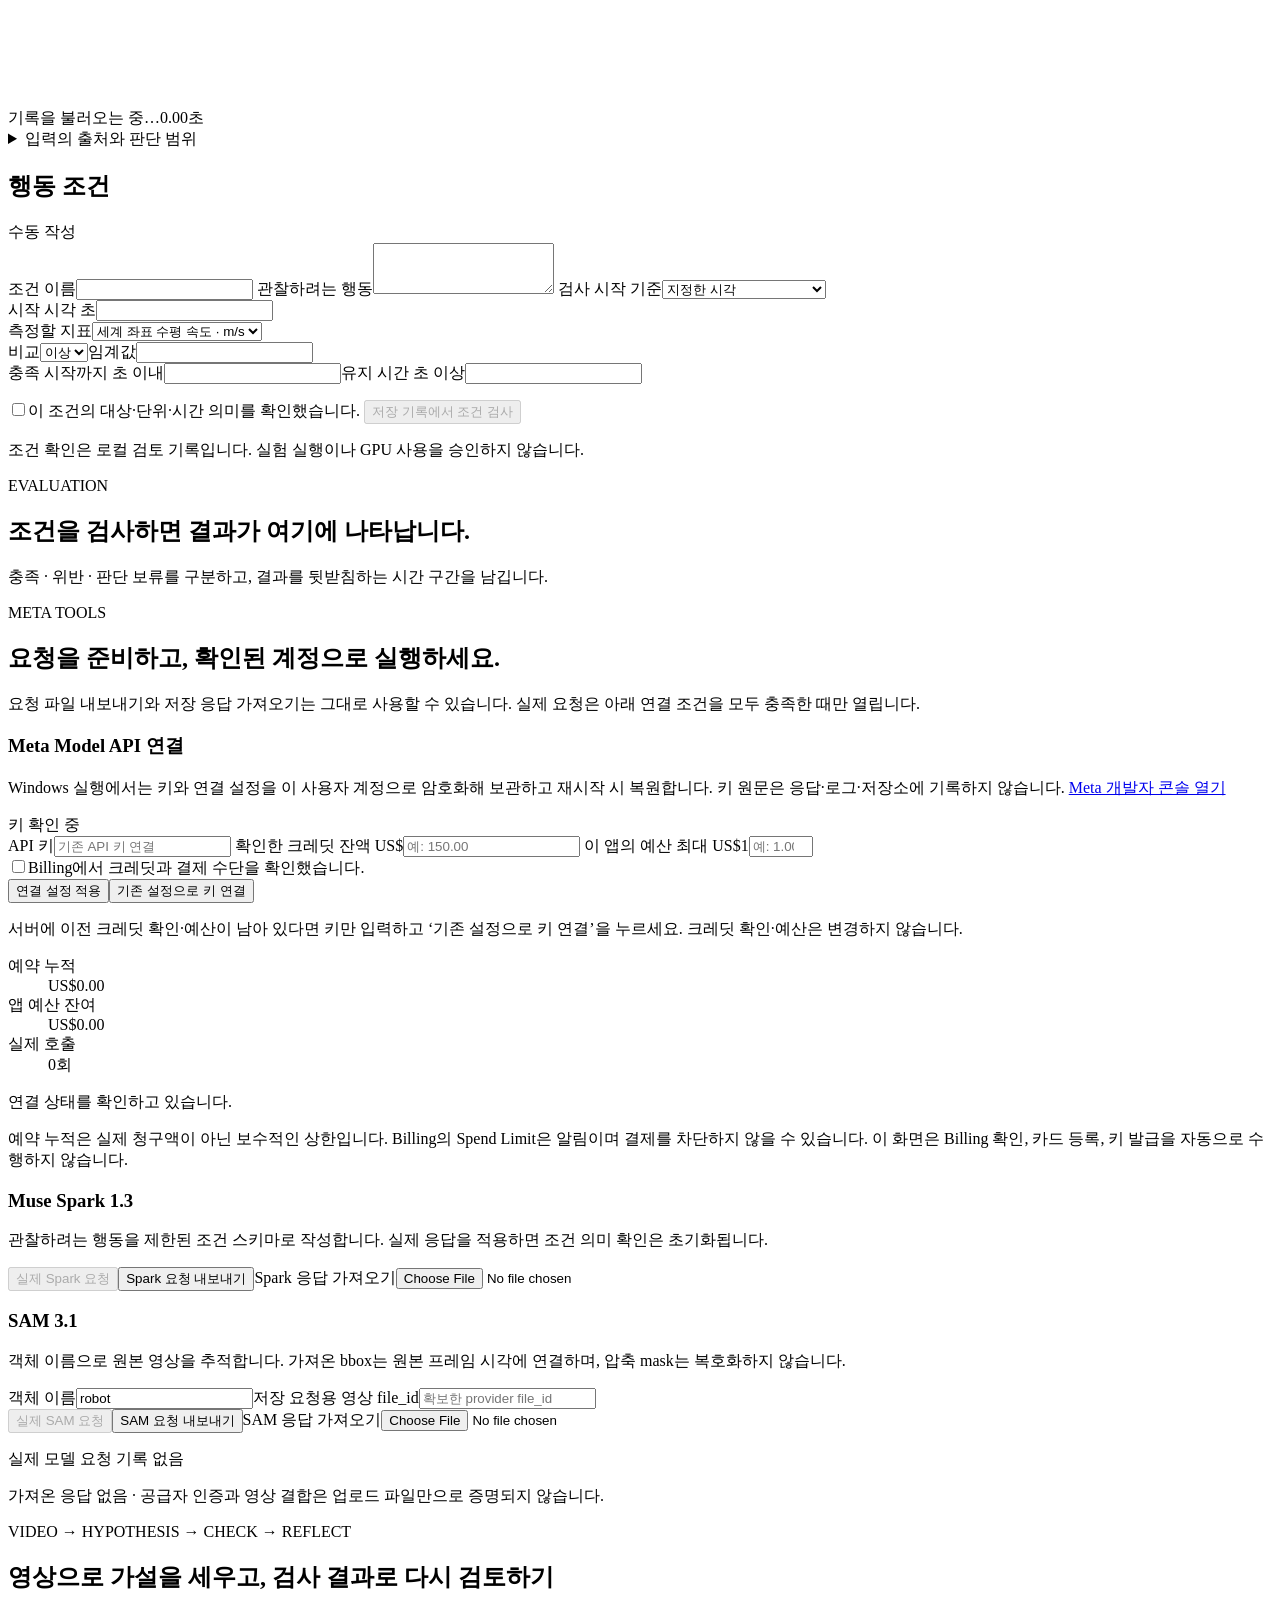
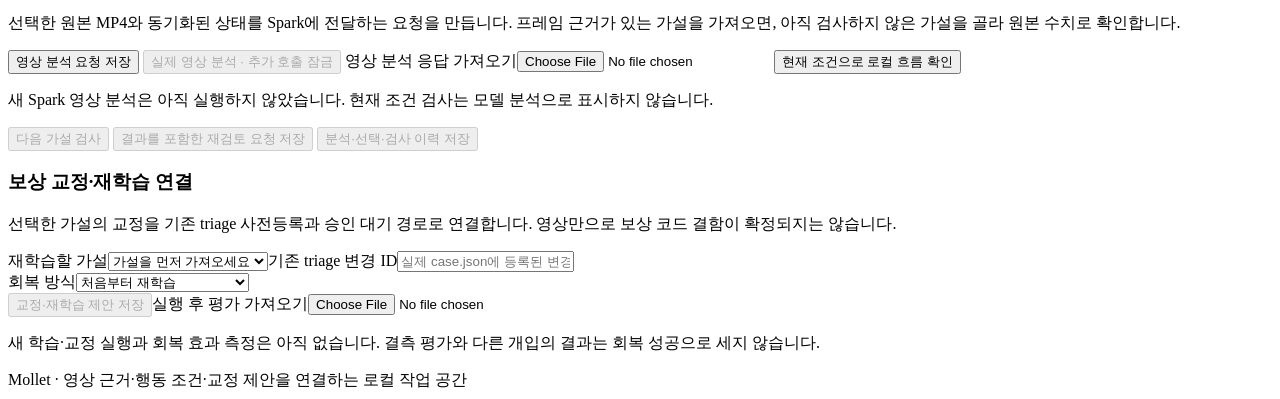
==== commit 92861213: "fix(meta): 저장된 실제 응답 복구와 조건 재불러오기 완성" ====
--- a/src/rl_triage/behavior_authoring/web/index.html
+++ b/src/rl_triage/behavior_authoring/web/index.html
@@ -4,7 +4,8 @@
 <body>
 <header><a class="brand" href="/">Mollet<span>Behavior workbench</span></a><span id="apiMode" class="mode">로컬 작업 공간 · Meta 연결 확인 중</span></header>
 <main>
-  <div class="intro"><div><p class="eyebrow">ROBOT LEARNING / BEHAVIOR CONTRACT</p><h1>보고 싶은 행동을, 검사할 수 있는 조건으로.</h1><p>저장된 RL 기록에서 조건을 작성하고, 충족한 시간과 판단할 수 없는 구간을 확인하세요.</p></div><div class="buttons"><label class="file-button">저장한 조건·근거 불러오기<input id="restoreExport" type="file" accept=".json,application/json"></label><button id="export" class="secondary">조건·근거 내보내기</button></div></div>
+  <div class="intro"><div><p class="eyebrow">ROBOT LEARNING / BEHAVIOR CONTRACT</p><h1>보고 싶은 행동을, 검사할 수 있는 조건으로.</h1><p>저장된 RL 기록에서 조건을 작성하고, 충족한 시간과 판단할 수 없는 구간을 확인하세요.</p></div><div class="buttons"><button id="savedMetaRestore" class="primary" disabled>저장된 실제 Meta 결과 이어보기</button><label class="file-button">저장한 조건·근거 불러오기<input id="restoreExport" type="file" accept=".json,application/json"></label><button id="export" class="secondary">조건·근거 내보내기</button></div></div>
+  <p id="savedMetaRecoveryStatus" class="hint" role="status" hidden></p>
   <p id="error" class="error" role="alert" hidden></p>
   <div class="workspace">
     <section class="viewer" aria-labelledby="videoHeading">
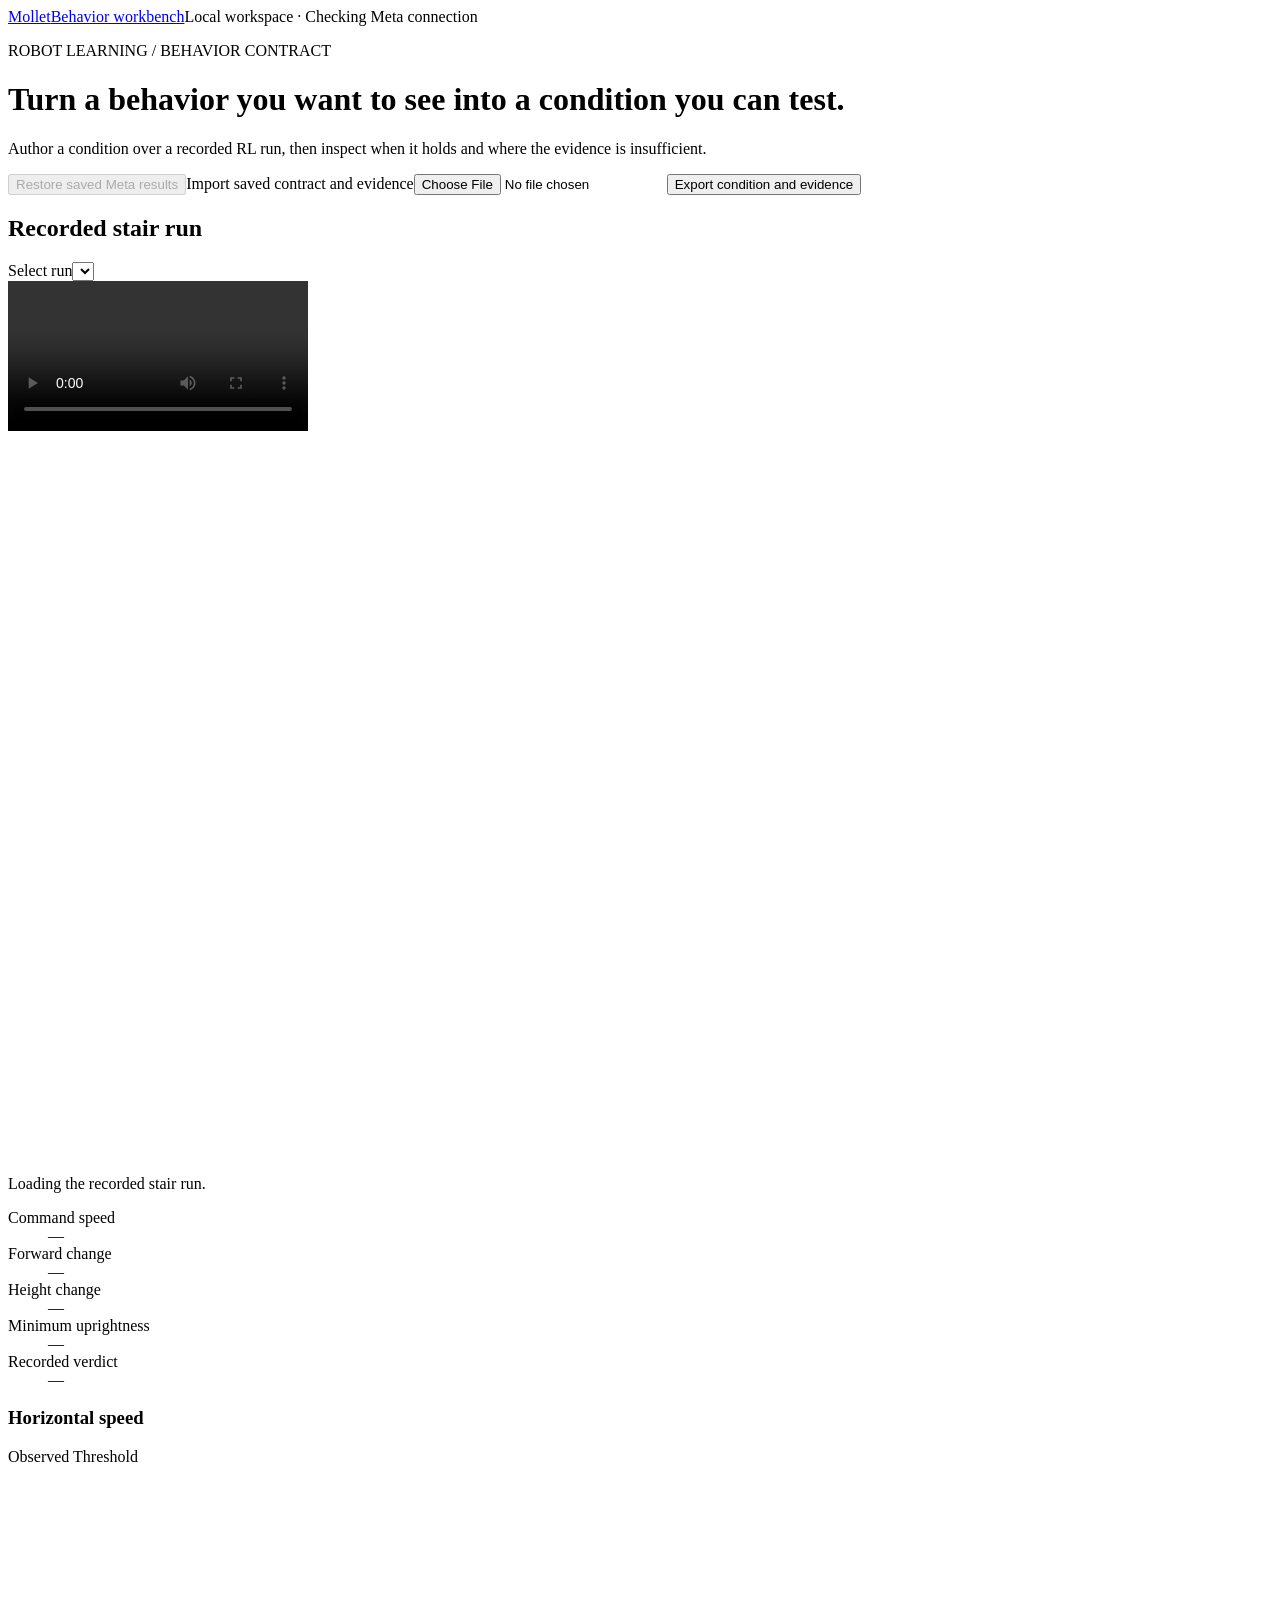
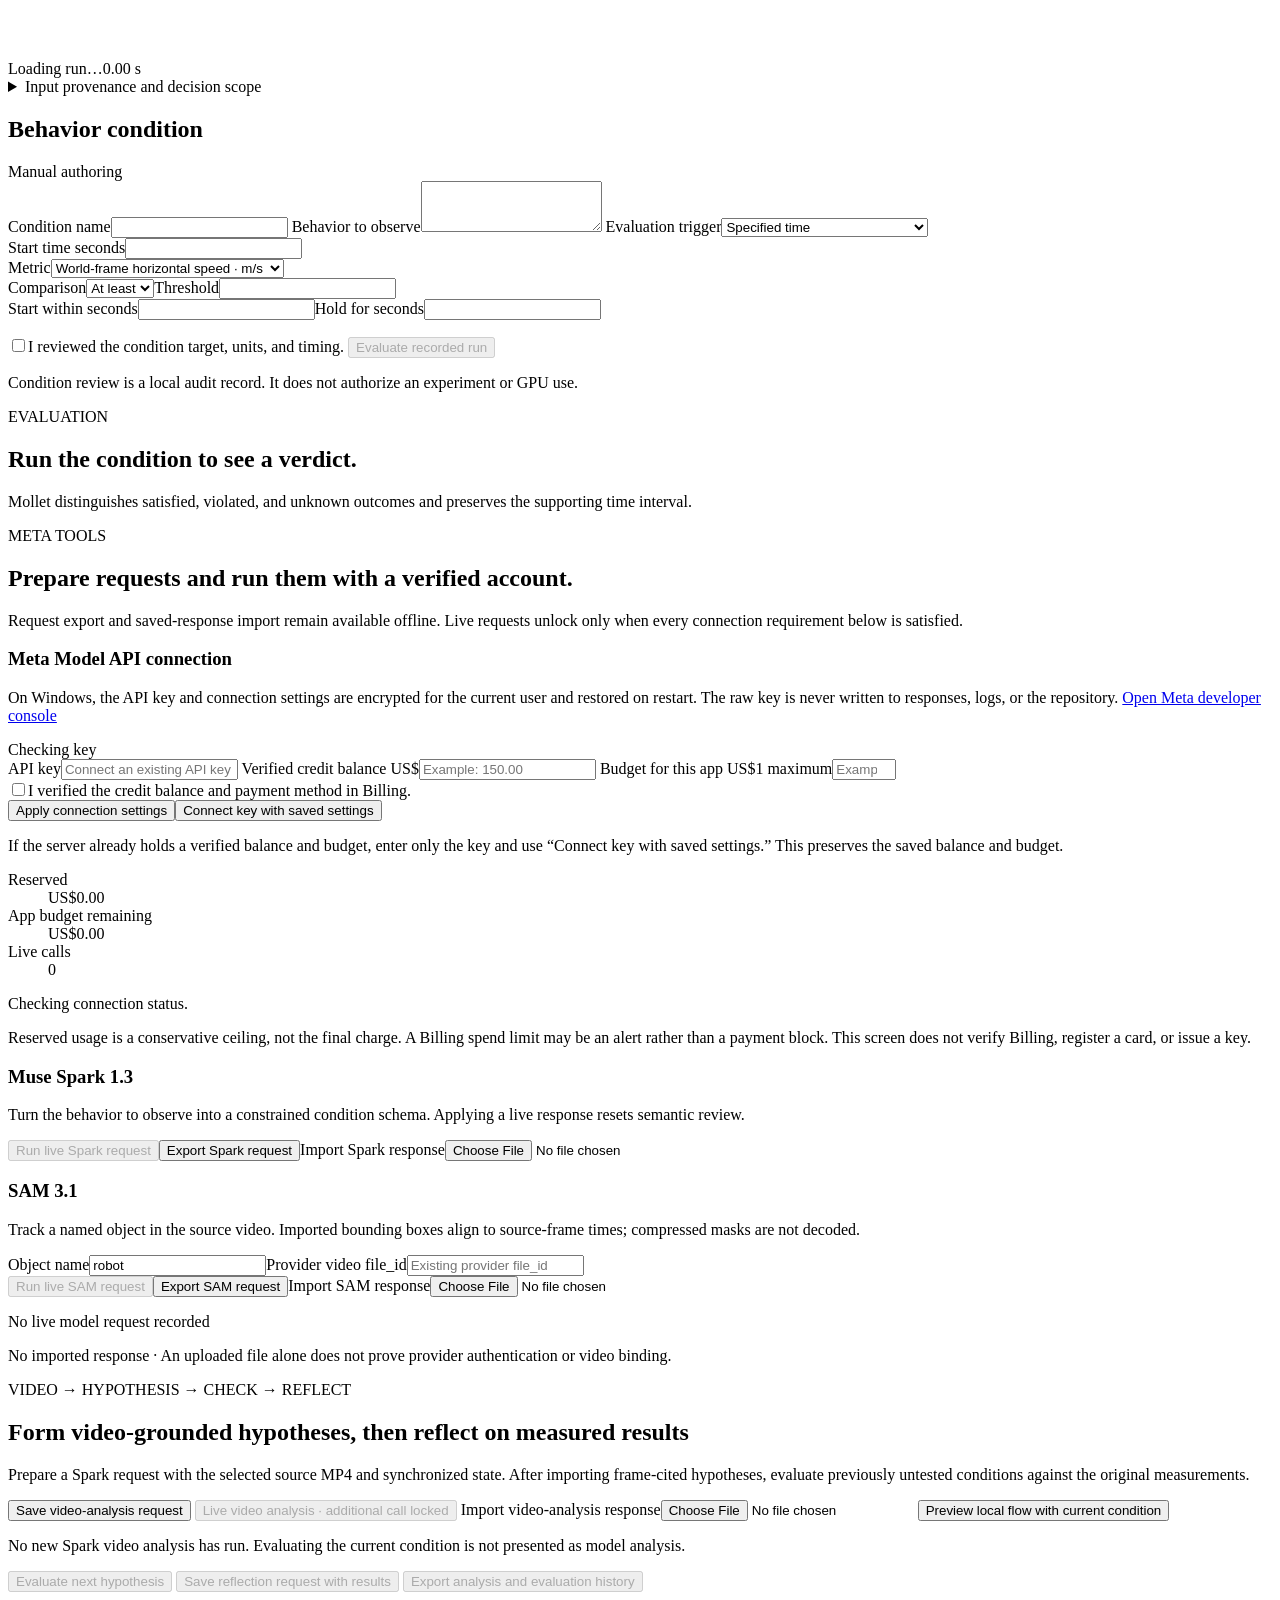
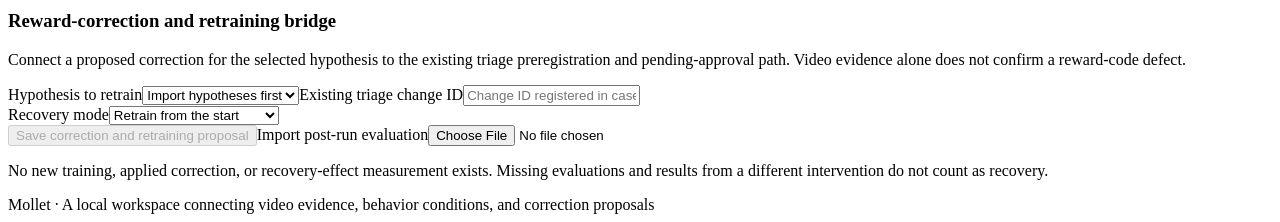
==== commit 33545039: "fix(meta): 심사용 앱과 데모 제작 경로를 영어로 통일" ====
--- a/src/rl_triage/behavior_authoring/web/index.html
+++ b/src/rl_triage/behavior_authoring/web/index.html
@@ -1,93 +1,93 @@
 <!doctype html>
-<html lang="ko">
-<head><meta charset="utf-8"><meta name="viewport" content="width=device-width,initial-scale=1"><title>Mollet · 행동 조건 편집기</title><link rel="stylesheet" href="/style.css"><script src="/app.js" defer></script><script src="/improvement.js" defer></script></head>
+<html lang="en">
+<head><meta charset="utf-8"><meta name="viewport" content="width=device-width,initial-scale=1"><title>Mollet · Behavior Condition Workbench</title><link rel="stylesheet" href="/style.css"><script src="/app.js" defer></script><script src="/improvement.js" defer></script></head>
 <body>
-<header><a class="brand" href="/">Mollet<span>Behavior workbench</span></a><span id="apiMode" class="mode">로컬 작업 공간 · Meta 연결 확인 중</span></header>
+<header><a class="brand" href="/">Mollet<span>Behavior workbench</span></a><span id="apiMode" class="mode">Local workspace · Checking Meta connection</span></header>
 <main>
-  <div class="intro"><div><p class="eyebrow">ROBOT LEARNING / BEHAVIOR CONTRACT</p><h1>보고 싶은 행동을, 검사할 수 있는 조건으로.</h1><p>저장된 RL 기록에서 조건을 작성하고, 충족한 시간과 판단할 수 없는 구간을 확인하세요.</p></div><div class="buttons"><button id="savedMetaRestore" class="primary" disabled>저장된 실제 Meta 결과 이어보기</button><label class="file-button">저장한 조건·근거 불러오기<input id="restoreExport" type="file" accept=".json,application/json"></label><button id="export" class="secondary">조건·근거 내보내기</button></div></div>
+  <div class="intro"><div><p class="eyebrow">ROBOT LEARNING / BEHAVIOR CONTRACT</p><h1>Turn a behavior you want to see into a condition you can test.</h1><p>Author a condition over a recorded RL run, then inspect when it holds and where the evidence is insufficient.</p></div><div class="buttons"><button id="savedMetaRestore" class="primary" disabled>Restore saved Meta results</button><label class="file-button">Import saved contract and evidence<input id="restoreExport" type="file" accept=".json,application/json"></label><button id="export" class="secondary">Export condition and evidence</button></div></div>
   <p id="savedMetaRecoveryStatus" class="hint" role="status" hidden></p>
   <p id="error" class="error" role="alert" hidden></p>
   <div class="workspace">
     <section class="viewer" aria-labelledby="videoHeading">
-      <div class="section-head"><h2 id="videoHeading">계단 주행 기록</h2><label class="clip-label">기록 선택<select id="clip" aria-label="이족·사족 계단 주행 기록"></select></label></div>
-      <div class="video-wrap"><video id="video" controls preload="metadata" playsinline aria-label="저장된 Isaac Lab 계단 주행 영상"></video><canvas id="overlay" width="1280" height="720" aria-label="지정 영역과 가져온 객체의 위치"></canvas></div>
-      <p id="caption" class="caption">계단 주행 기록을 불러오는 중입니다.</p>
-      <dl id="assessment" class="assessment" aria-label="저장 기록 요약">
-        <div><dt>명령 속도</dt><dd id="commandSummary">—</dd></div><div><dt>전진 변화</dt><dd id="dxSummary">—</dd></div><div><dt>높이 변화</dt><dd id="dzSummary">—</dd></div><div><dt>최저 자세</dt><dd id="upSummary">—</dd></div><div><dt>저장 판정</dt><dd id="acceptanceSummary">—</dd></div>
+      <div class="section-head"><h2 id="videoHeading">Recorded stair run</h2><label class="clip-label">Select run<select id="clip" aria-label="Biped and quadruped stair runs"></select></label></div>
+      <div class="video-wrap"><video id="video" controls preload="metadata" playsinline aria-label="Recorded Isaac Lab stair-run video"></video><canvas id="overlay" width="1280" height="720" aria-label="Selected region and imported object locations"></canvas></div>
+      <p id="caption" class="caption">Loading the recorded stair run.</p>
+      <dl id="assessment" class="assessment" aria-label="Recorded run summary">
+        <div><dt>Command speed</dt><dd id="commandSummary">—</dd></div><div><dt>Forward change</dt><dd id="dxSummary">—</dd></div><div><dt>Height change</dt><dd id="dzSummary">—</dd></div><div><dt>Minimum uprightness</dt><dd id="upSummary">—</dd></div><div><dt>Recorded verdict</dt><dd id="acceptanceSummary">—</dd></div>
       </dl>
-      <div class="chart-head"><h3 id="chartHeading">수평 속도</h3><span><i class="legend actual"></i>관측값 <i class="legend threshold"></i>조건 기준</span></div>
-      <canvas id="chart" width="960" height="190" role="img" aria-label="시간에 따른 수평 속도와 조건 임계값"></canvas>
-      <div class="chart-meta"><span id="recordInfo">기록을 불러오는 중…</span><span id="timeInfo">0.00초</span></div>
-      <details><summary>입력의 출처와 판단 범위</summary><p id="provenance"></p><p>이 예제는 보관된 개발 자료입니다. 조건 결과는 기존의 26조건 회복 판정이나 모델의 성능을 대신하지 않습니다. Go2 0.25 m/s는 상태 SHA로 연결한 원문을 사용합니다. 0.75 m/s 두 기록은 요약만 표시합니다.</p></details>
+      <div class="chart-head"><h3 id="chartHeading">Horizontal speed</h3><span><i class="legend actual"></i>Observed <i class="legend threshold"></i>Threshold</span></div>
+      <canvas id="chart" width="960" height="190" role="img" aria-label="Horizontal speed and condition threshold over time"></canvas>
+      <div class="chart-meta"><span id="recordInfo">Loading run…</span><span id="timeInfo">0.00 s</span></div>
+      <details><summary>Input provenance and decision scope</summary><p id="provenance"></p><p>These are archived development runs. A condition result does not replace the existing 26-condition recovery verdict or measure model performance. The Go2 0.25 m/s cases use source traces joined by state SHA. The two 0.75 m/s cases expose summaries only.</p></details>
     </section>
     <section class="editor" aria-labelledby="contractHeading">
-      <div class="section-head"><h2 id="contractHeading">행동 조건</h2><span id="sourceTag">수동 작성</span></div>
+      <div class="section-head"><h2 id="contractHeading">Behavior condition</h2><span id="sourceTag">Manual authoring</span></div>
       <form id="form">
-        <label>조건 이름<input id="title" maxlength="200" required></label>
-        <label>관찰하려는 행동<textarea id="instruction" rows="3" maxlength="4000" required></textarea></label>
-        <label>검사 시작 기준<select id="trigger"><option value="time">지정한 시각</option><option value="region_entry">객체가 지정 영역에 진입</option></select></label>
-        <div id="timeFields"><label>시작 시각 <span>초</span><input id="at" type="number" min="0" step="0.02" required></label></div>
-        <fieldset id="regionFields" hidden><legend>화면상 영역 · 정규화 좌표</legend><label>객체 ID<input id="objectId" value="1" maxlength="100"></label><div class="four"><label>왼쪽<input id="x1" type="number" min="0" max="1" step="0.01" value="0.35"></label><label>위<input id="y1" type="number" min="0" max="1" step="0.01" value="0.3"></label><label>오른쪽<input id="x2" type="number" min="0" max="1" step="0.01" value="0.65"></label><label>아래<input id="y2" type="number" min="0" max="1" step="0.01" value="0.8"></label></div><p class="hint">영상 위에서 영역을 그리거나 좌표를 입력하세요. SAM 응답의 객체 bbox 중심을 사용합니다. 예제의 영상 승인이 보류되어 영역 판정도 보류됩니다.</p></fieldset>
-        <label>측정할 지표<select id="metric"><option value="horizontal_speed_mps">세계 좌표 수평 속도 · m/s</option><option value="command_speed_mps">명령 수평 속도 · m/s</option><option value="base_height_m">몸체 기준점 세계 z · m</option><option value="up_axis_z">수직축 정렬 · -1~1</option></select></label>
-        <div class="two"><label>비교<select id="op"><option value="gte">이상</option><option value="lte">이하</option></select></label><label>임계값<input id="threshold" type="number" step="0.01" required></label></div>
-        <div class="two"><label>충족 시작까지 <span>초 이내</span><input id="deadline" type="number" min="0" step="0.1" required></label><label>유지 시간 <span>초 이상</span><input id="hold" type="number" min="0.01" step="0.01" required></label></div>
+        <label>Condition name<input id="title" maxlength="200" required></label>
+        <label>Behavior to observe<textarea id="instruction" rows="3" maxlength="4000" required></textarea></label>
+        <label>Evaluation trigger<select id="trigger"><option value="time">Specified time</option><option value="region_entry">Object enters a selected region</option></select></label>
+        <div id="timeFields"><label>Start time <span>seconds</span><input id="at" type="number" min="0" step="0.02" required></label></div>
+        <fieldset id="regionFields" hidden><legend>Screen region · normalized coordinates</legend><label>Object ID<input id="objectId" value="1" maxlength="100"></label><div class="four"><label>Left<input id="x1" type="number" min="0" max="1" step="0.01" value="0.35"></label><label>Top<input id="y1" type="number" min="0" max="1" step="0.01" value="0.3"></label><label>Right<input id="x2" type="number" min="0" max="1" step="0.01" value="0.65"></label><label>Bottom<input id="y2" type="number" min="0" max="1" step="0.01" value="0.8"></label></div><p class="hint">Draw a region over the video or enter coordinates. The evaluator uses the center of each SAM bounding box. Region-based verdicts remain unavailable when the source video is not approved for visual evidence.</p></fieldset>
+        <label>Metric<select id="metric"><option value="horizontal_speed_mps">World-frame horizontal speed · m/s</option><option value="command_speed_mps">Commanded horizontal speed · m/s</option><option value="base_height_m">Base reference world z · m</option><option value="up_axis_z">Upright alignment · -1 to 1</option></select></label>
+        <div class="two"><label>Comparison<select id="op"><option value="gte">At least</option><option value="lte">At most</option></select></label><label>Threshold<input id="threshold" type="number" step="0.01" required></label></div>
+        <div class="two"><label>Start within <span>seconds</span><input id="deadline" type="number" min="0" step="0.1" required></label><label>Hold for <span>seconds</span><input id="hold" type="number" min="0.01" step="0.01" required></label></div>
         <p id="plainCondition" class="condition-summary"></p>
-        <label class="check"><input id="reviewed" type="checkbox"><span>이 조건의 대상·단위·시간 의미를 확인했습니다.</span></label>
-        <button type="submit" class="primary" id="evaluate" disabled>저장 기록에서 조건 검사</button>
+        <label class="check"><input id="reviewed" type="checkbox"><span>I reviewed the condition target, units, and timing.</span></label>
+        <button type="submit" class="primary" id="evaluate" disabled>Evaluate recorded run</button>
       </form>
-      <p class="hint">조건 확인은 로컬 검토 기록입니다. 실험 실행이나 GPU 사용을 승인하지 않습니다.</p>
+      <p class="hint">Condition review is a local audit record. It does not authorize an experiment or GPU use.</p>
     </section>
   </div>
-  <section class="result" aria-labelledby="resultHeading"><div><p class="eyebrow">EVALUATION</p><h2 id="resultHeading">조건을 검사하면 결과가 여기에 나타납니다.</h2><p id="resultReason">충족 · 위반 · 판단 보류를 구분하고, 결과를 뒷받침하는 시간 구간을 남깁니다.</p></div><div class="result-actions"><span id="stage"></span><button id="jump" class="secondary" hidden>근거 시각으로 이동</button></div><ul id="warnings"></ul></section>
+  <section class="result" aria-labelledby="resultHeading"><div><p class="eyebrow">EVALUATION</p><h2 id="resultHeading">Run the condition to see a verdict.</h2><p id="resultReason">Mollet distinguishes satisfied, violated, and unknown outcomes and preserves the supporting time interval.</p></div><div class="result-actions"><span id="stage"></span><button id="jump" class="secondary" hidden>Jump to evidence</button></div><ul id="warnings"></ul></section>
   <section class="connections" aria-labelledby="connectionsHeading">
-    <div><p class="eyebrow">META TOOLS</p><h2 id="connectionsHeading">요청을 준비하고, 확인된 계정으로 실행하세요.</h2><p>요청 파일 내보내기와 저장 응답 가져오기는 그대로 사용할 수 있습니다. 실제 요청은 아래 연결 조건을 모두 충족한 때만 열립니다.</p></div>
+    <div><p class="eyebrow">META TOOLS</p><h2 id="connectionsHeading">Prepare requests and run them with a verified account.</h2><p>Request export and saved-response import remain available offline. Live requests unlock only when every connection requirement below is satisfied.</p></div>
     <div class="meta-setup" aria-labelledby="metaSetupHeading">
-      <div class="meta-setup-head"><div><h3 id="metaSetupHeading">Meta Model API 연결</h3><p>Windows 실행에서는 키와 연결 설정을 이 사용자 계정으로 암호화해 보관하고 재시작 시 복원합니다. 키 원문은 응답·로그·저장소에 기록하지 않습니다. <a href="https://dev.meta.ai/" target="_blank" rel="noreferrer">Meta 개발자 콘솔 열기</a></p></div><span id="keyConfigured" class="status-pill">키 확인 중</span></div>
+      <div class="meta-setup-head"><div><h3 id="metaSetupHeading">Meta Model API connection</h3><p>On Windows, the API key and connection settings are encrypted for the current user and restored on restart. The raw key is never written to responses, logs, or the repository. <a href="https://dev.meta.ai/" target="_blank" rel="noreferrer">Open Meta developer console</a></p></div><span id="keyConfigured" class="status-pill">Checking key</span></div>
       <div class="meta-settings">
-        <label>API 키<input id="metaApiKey" type="password" autocomplete="off" spellcheck="false" placeholder="기존 API 키 연결"></label>
-        <label>확인한 크레딧 잔액 <span>US$</span><input id="metaCredit" type="number" min="0" step="0.01" placeholder="예: 150.00" required></label>
-        <label>이 앱의 예산 <span>최대 US$1</span><input id="metaBudget" type="number" min="0.01" max="1" step="0.01" placeholder="예: 1.00" required></label>
+        <label>API key<input id="metaApiKey" type="password" autocomplete="off" spellcheck="false" placeholder="Connect an existing API key"></label>
+        <label>Verified credit balance <span>US$</span><input id="metaCredit" type="number" min="0" step="0.01" placeholder="Example: 150.00" required></label>
+        <label>Budget for this app <span>US$1 maximum</span><input id="metaBudget" type="number" min="0.01" max="1" step="0.01" placeholder="Example: 1.00" required></label>
       </div>
-      <label class="check meta-confirm"><input id="metaCreditConfirmed" type="checkbox"><span>Billing에서 크레딧과 결제 수단을 확인했습니다.</span></label>
-      <div class="buttons"><button id="metaConfigure" class="primary">연결 설정 적용</button><button id="metaKeyOnly" class="secondary">기존 설정으로 키 연결</button></div>
-      <p class="hint">서버에 이전 크레딧 확인·예산이 남아 있다면 키만 입력하고 ‘기존 설정으로 키 연결’을 누르세요. 크레딧 확인·예산은 변경하지 않습니다.</p>
-      <dl class="meta-budget" aria-label="Meta API 사용 예산">
-        <div><dt>예약 누적</dt><dd id="metaReserved">US$0.00</dd></div><div><dt>앱 예산 잔여</dt><dd id="metaAvailable">US$0.00</dd></div><div><dt>실제 호출</dt><dd id="metaCalls">0회</dd></div>
+      <label class="check meta-confirm"><input id="metaCreditConfirmed" type="checkbox"><span>I verified the credit balance and payment method in Billing.</span></label>
+      <div class="buttons"><button id="metaConfigure" class="primary">Apply connection settings</button><button id="metaKeyOnly" class="secondary">Connect key with saved settings</button></div>
+      <p class="hint">If the server already holds a verified balance and budget, enter only the key and use “Connect key with saved settings.” This preserves the saved balance and budget.</p>
+      <dl class="meta-budget" aria-label="Meta API usage budget">
+        <div><dt>Reserved</dt><dd id="metaReserved">US$0.00</dd></div><div><dt>App budget remaining</dt><dd id="metaAvailable">US$0.00</dd></div><div><dt>Live calls</dt><dd id="metaCalls">0</dd></div>
       </dl>
-      <p id="metaConnectionStatus" role="status" class="hint">연결 상태를 확인하고 있습니다.</p><ul id="metaBlockers" class="meta-blockers"></ul>
-      <p class="hint">예약 누적은 실제 청구액이 아닌 보수적인 상한입니다. Billing의 Spend Limit은 알림이며 결제를 차단하지 않을 수 있습니다. 이 화면은 Billing 확인, 카드 등록, 키 발급을 자동으로 수행하지 않습니다.</p>
+      <p id="metaConnectionStatus" role="status" class="hint">Checking connection status.</p><ul id="metaBlockers" class="meta-blockers"></ul>
+      <p class="hint">Reserved usage is a conservative ceiling, not the final charge. A Billing spend limit may be an alert rather than a payment block. This screen does not verify Billing, register a card, or issue a key.</p>
     </div>
     <div class="tool-columns">
-      <div><h3>Muse Spark 1.3</h3><p>관찰하려는 행동을 제한된 조건 스키마로 작성합니다. 실제 응답을 적용하면 조건 의미 확인은 초기화됩니다.</p><div class="buttons"><button id="sparkLive" class="primary" disabled>실제 Spark 요청</button><button id="sparkRequest" class="secondary">Spark 요청 내보내기</button><label class="file-button">Spark 응답 가져오기<input id="sparkResponse" type="file" accept=".json,.txt,.sse"></label></div></div>
-      <div><h3>SAM 3.1</h3><p>객체 이름으로 원본 영상을 추적합니다. 가져온 bbox는 원본 프레임 시각에 연결하며, 압축 mask는 복호화하지 않습니다.</p><div class="two"><label>객체 이름<input id="target" value="robot" maxlength="200"></label><label>저장 요청용 영상 file_id<input id="videoRef" placeholder="확보한 provider file_id" maxlength="500"></label></div><div class="buttons"><button id="samLive" class="primary" disabled>실제 SAM 요청</button><button id="samRequest" class="secondary">SAM 요청 내보내기</button><label class="file-button">SAM 응답 가져오기<input id="samResponse" type="file" accept=".json,.txt,.sse"></label></div></div>
+      <div><h3>Muse Spark 1.3</h3><p>Turn the behavior to observe into a constrained condition schema. Applying a live response resets semantic review.</p><div class="buttons"><button id="sparkLive" class="primary" disabled>Run live Spark request</button><button id="sparkRequest" class="secondary">Export Spark request</button><label class="file-button">Import Spark response<input id="sparkResponse" type="file" accept=".json,.txt,.sse"></label></div></div>
+      <div><h3>SAM 3.1</h3><p>Track a named object in the source video. Imported bounding boxes align to source-frame times; compressed masks are not decoded.</p><div class="two"><label>Object name<input id="target" value="robot" maxlength="200"></label><label>Provider video file_id<input id="videoRef" placeholder="Existing provider file_id" maxlength="500"></label></div><div class="buttons"><button id="samLive" class="primary" disabled>Run live SAM request</button><button id="samRequest" class="secondary">Export SAM request</button><label class="file-button">Import SAM response<input id="samResponse" type="file" accept=".json,.txt,.sse"></label></div></div>
     </div>
-    <p id="metaRunStatus" role="status" class="hint">실제 모델 요청 기록 없음</p><p id="importStatus" role="status" class="hint">가져온 응답 없음 · 공급자 인증과 영상 결합은 업로드 파일만으로 증명되지 않습니다.</p>
+    <p id="metaRunStatus" role="status" class="hint">No live model request recorded</p><p id="importStatus" role="status" class="hint">No imported response · An uploaded file alone does not prove provider authentication or video binding.</p>
   </section>
   <section class="connections improvement" aria-labelledby="improvementHeading">
     <p class="eyebrow">VIDEO → HYPOTHESIS → CHECK → REFLECT</p>
-    <h2 id="improvementHeading">영상으로 가설을 세우고, 검사 결과로 다시 검토하기</h2>
-    <p>선택한 원본 MP4와 동기화된 상태를 Spark에 전달하는 요청을 만듭니다. 프레임 근거가 있는 가설을 가져오면, 아직 검사하지 않은 가설을 골라 원본 수치로 확인합니다.</p>
+    <h2 id="improvementHeading">Form video-grounded hypotheses, then reflect on measured results</h2>
+    <p>Prepare a Spark request with the selected source MP4 and synchronized state. After importing frame-cited hypotheses, evaluate previously untested conditions against the original measurements.</p>
     <div class="buttons">
-      <button id="visionPrepare" class="primary">영상 분석 요청 저장</button>
-      <button id="visionLive" class="secondary" disabled>실제 영상 분석 · 추가 호출 잠금</button>
-      <label class="file-button">영상 분석 응답 가져오기<input id="visionResponse" type="file" accept=".json,.txt,.sse"></label>
-      <button id="visionSeed" class="secondary">현재 조건으로 로컬 흐름 확인</button>
+      <button id="visionPrepare" class="primary">Save video-analysis request</button>
+      <button id="visionLive" class="secondary" disabled>Live video analysis · additional call locked</button>
+      <label class="file-button">Import video-analysis response<input id="visionResponse" type="file" accept=".json,.txt,.sse"></label>
+      <button id="visionSeed" class="secondary">Preview local flow with current condition</button>
     </div>
-    <p id="visionStatus" role="status" class="hint">새 Spark 영상 분석은 아직 실행하지 않았습니다. 현재 조건 검사는 모델 분석으로 표시하지 않습니다.</p>
+    <p id="visionStatus" role="status" class="hint">No new Spark video analysis has run. Evaluating the current condition is not presented as model analysis.</p>
     <ul id="visionLimitations" class="hint"></ul>
     <div id="hypothesisList" class="hypothesis-list"></div>
     <div class="buttons">
-      <button id="visionStep" class="primary" disabled>다음 가설 검사</button>
-      <button id="visionReflect" class="secondary" disabled>결과를 포함한 재검토 요청 저장</button>
-      <button id="visionExport" class="secondary" disabled>분석·선택·검사 이력 저장</button>
+      <button id="visionStep" class="primary" disabled>Evaluate next hypothesis</button>
+      <button id="visionReflect" class="secondary" disabled>Save reflection request with results</button>
+      <button id="visionExport" class="secondary" disabled>Export analysis and evaluation history</button>
     </div>
-    <ol id="researchHistory" aria-label="가설 검사 이력"></ol>
-    <h3>보상 교정·재학습 연결</h3>
-    <p>선택한 가설의 교정을 기존 triage 사전등록과 승인 대기 경로로 연결합니다. 영상만으로 보상 코드 결함이 확정되지는 않습니다.</p>
-    <div class="two"><label>재학습할 가설<select id="trainingHypothesis"><option value="">가설을 먼저 가져오세요</option></select></label><label>기존 triage 변경 ID<input id="trainingChange" maxlength="200" placeholder="실제 case.json에 등록된 변경 ID"></label></div>
-    <div class="two"><label>회복 방식<select id="trainingMode"><option value="restart">처음부터 재학습</option><option value="resume">체크포인트에서 이어 학습</option></select></label><div class="buttons"><button id="trainingPrepare" class="secondary" disabled>교정·재학습 제안 저장</button><label class="file-button">실행 후 평가 가져오기<input id="recoveryResponse" type="file" accept=".json,application/json"></label></div></div>
-    <p id="recoveryStatus" role="status" class="hint">새 학습·교정 실행과 회복 효과 측정은 아직 없습니다. 결측 평가와 다른 개입의 결과는 회복 성공으로 세지 않습니다.</p>
+    <ol id="researchHistory" aria-label="Hypothesis evaluation history"></ol>
+    <h3>Reward-correction and retraining bridge</h3>
+    <p>Connect a proposed correction for the selected hypothesis to the existing triage preregistration and pending-approval path. Video evidence alone does not confirm a reward-code defect.</p>
+    <div class="two"><label>Hypothesis to retrain<select id="trainingHypothesis"><option value="">Import hypotheses first</option></select></label><label>Existing triage change ID<input id="trainingChange" maxlength="200" placeholder="Change ID registered in case.json"></label></div>
+    <div class="two"><label>Recovery mode<select id="trainingMode"><option value="restart">Retrain from the start</option><option value="resume">Resume from checkpoint</option></select></label><div class="buttons"><button id="trainingPrepare" class="secondary" disabled>Save correction and retraining proposal</button><label class="file-button">Import post-run evaluation<input id="recoveryResponse" type="file" accept=".json,application/json"></label></div></div>
+    <p id="recoveryStatus" role="status" class="hint">No new training, applied correction, or recovery-effect measurement exists. Missing evaluations and results from a different intervention do not count as recovery.</p>
     <pre id="recoveryResult" class="recovery-result" hidden></pre>
   </section>
-</main><footer>Mollet · 영상 근거·행동 조건·교정 제안을 연결하는 로컬 작업 공간</footer>
+</main><footer>Mollet · A local workspace connecting video evidence, behavior conditions, and correction proposals</footer>
 </body></html>
